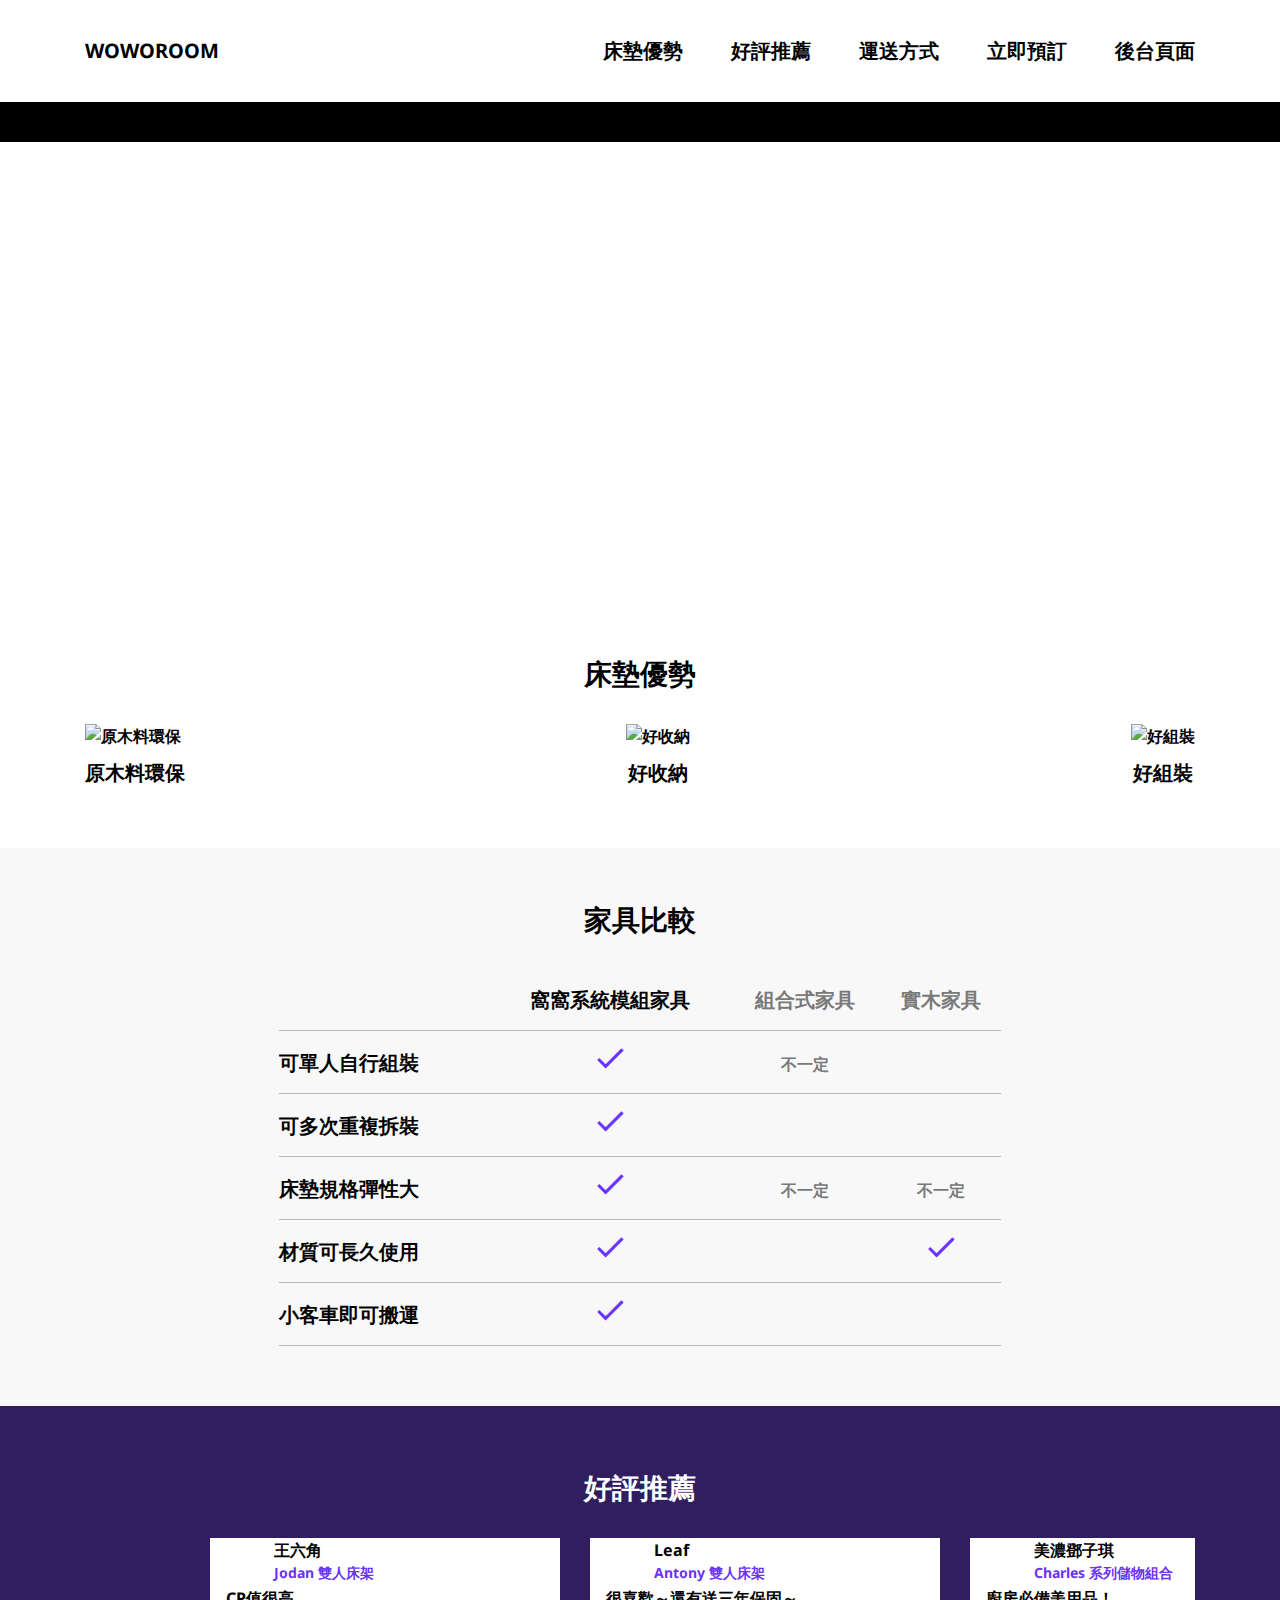
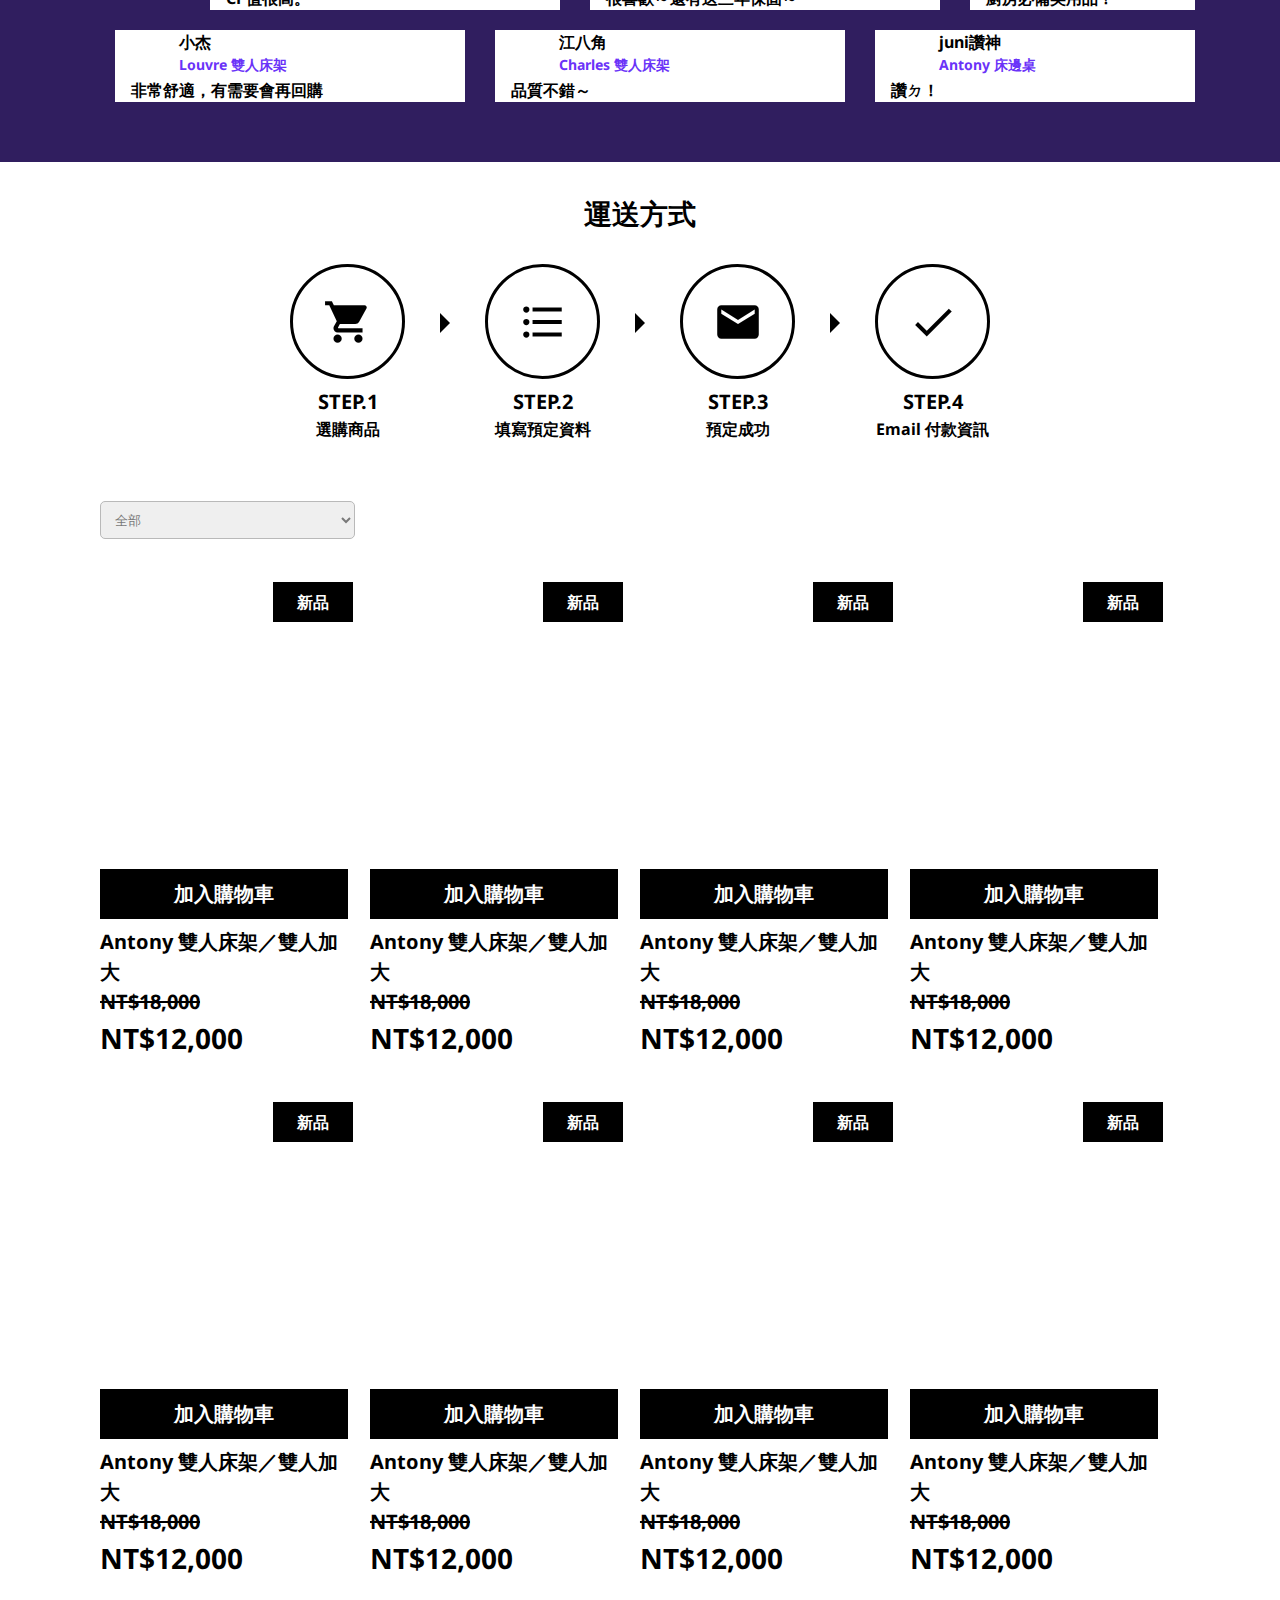
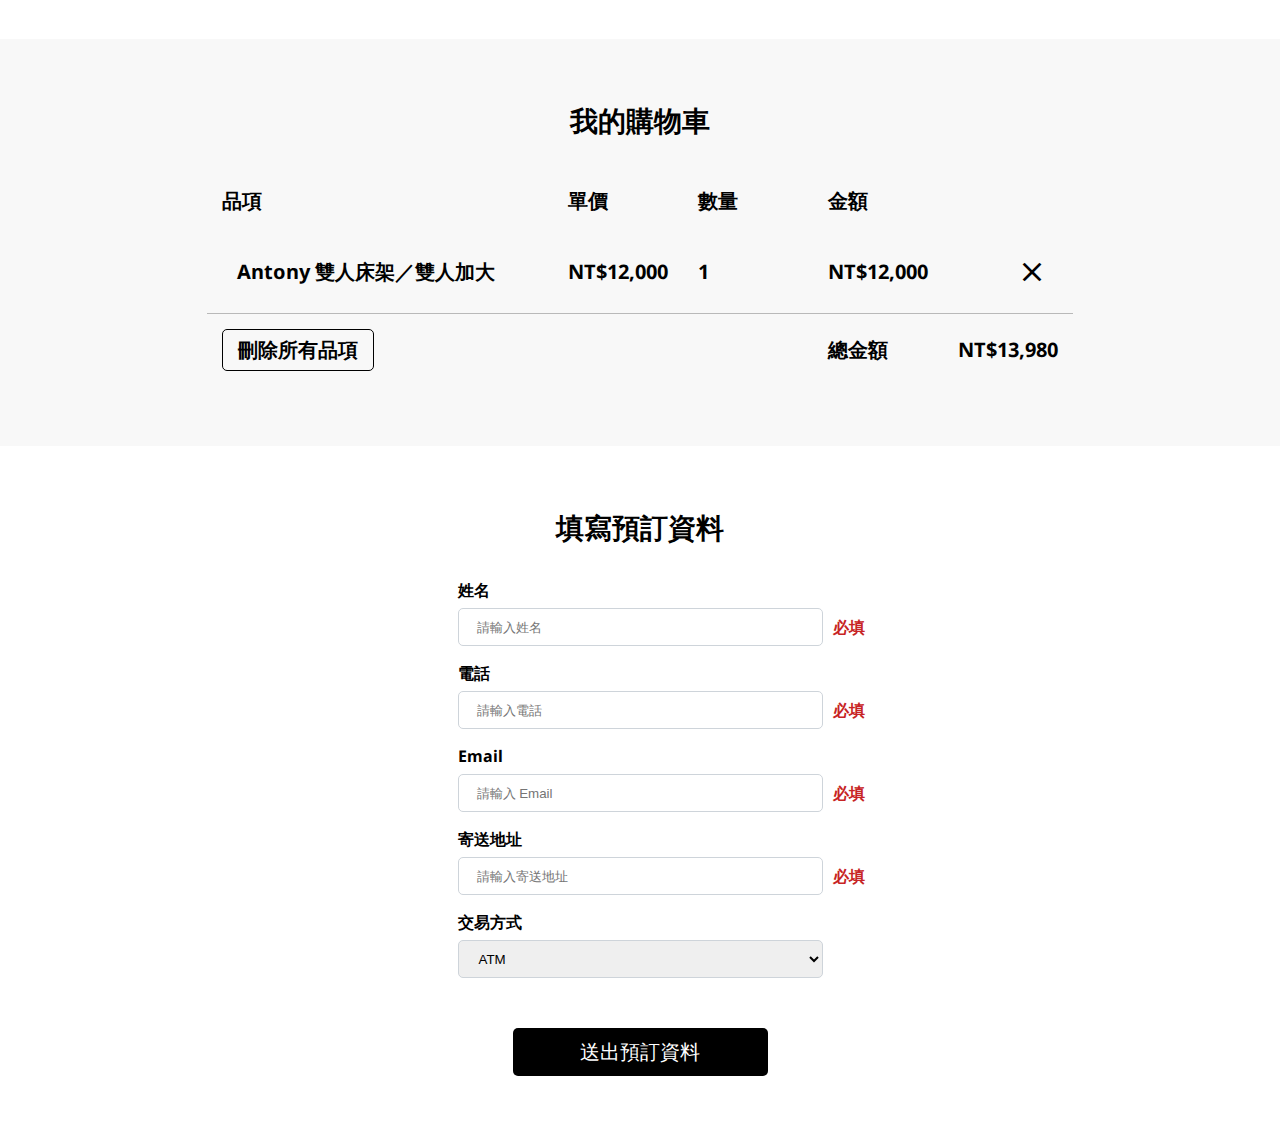
==== index.html @ e662b68e "add" ====
<!DOCTYPE html>
<html lang="en">
<head>
    <meta charset="UTF-8">
    <meta http-equiv="X-UA-Compatible" content="IE=edge">
    <meta name="viewport" content="width=device-width, initial-scale=1.0">
    <title>Document</title>
    <link rel="preconnect" href="https://fonts.gstatic.com">
    <link href="https://fonts.googleapis.com/css2?family=Noto+Sans&display=swap" rel="stylesheet">  
    <link rel="stylesheet" href="https://fonts.googleapis.com/icon?family=Material+Icons">
    <script src="https://cdnjs.cloudflare.com/ajax/libs/axios/0.21.1/axios.min.js"></script>
    <link href=https://cdnjs.cloudflare.com/ajax/libs/c3/0.7.18/c3.css">
    <script src="https://cdnjs.cloudflare.com/ajax/libs/d3/5.16.0/d3.js"></script>
    <script src="https://cdnjs.cloudflare.com/ajax/libs/c3/0.7.18/c3.js"></script>
    <link rel="stylesheet" href="css/fontSide.css">
    <script src="js/token.js"></script>
</head>
<body>
    

  <nav class="topBar">
    <div class="wrap">
        <h1><a href="index.html" class="logo">WOWOROOM</a></h1>
        <span class="material-icons menuToggle">
            menu
        </span>
        <ul class="topBar-menu">
            <li><a href="#bedAdvantage">床墊優勢</a></li>
            <li><a href="#recommendation">好評推薦</a></li>
            <li><a href="#transport">運送方式</a></li>
            <li><a href="#orderInfo">立即預訂</a></li>
            <li><a href="backStage.html">後台頁面</a></li>
        </ul>
    </div>
</nav>
<section class="wrap" id="bedAdvantage">
    <div class="banner">
        <h2 class="banner-text">窩窩家居<br>跟您一起品味生活</h2>
    </div>
    <h3 class="section-title">床墊優勢</h3>
    <ul class="bedAdvantage">
        <li>
            <img class="bedAdvantage-img" src="https://i.imgur.com/tR426y5.png" alt="原木料環保">
            <p class="bedAdvantage-text">原木料環保</p>
        </li>
        <li>
            <img class="bedAdvantage-img" src="https://i.imgur.com/Fd2MiBb.png" alt="好收納">
            <p class="bedAdvantage-text">好收納</p>
        </li>
        <li>
            <img class="bedAdvantage-img" src="https://github.com/hexschool/js-training/blob/main/%E7%AC%AC%E4%B9%9D%E9%80%B1%E4%B8%BB%E7%B7%9A%E4%BB%BB%E5%8B%99%E5%9C%96%E5%BA%AB/5n1uTFh.png?raw=true" alt="好組裝">
            <p class="bedAdvantage-text">好組裝</p>
        </li>
    </ul>
</section>
<section class="furniture-compare">
    <div class="wrap">
        <h3 class="section-title">家具比較</h3>
        <div class="overflowWrap">
            <table class="compare-table">
                <thead>
                    <tr>
                        <th></th>
                        <th>窩窩系統模組家具</th>
                        <th class="text-muted">組合式家具</th>
                        <th class="text-muted">實木家具</th>
                    </tr>
                </thead>
                <tr>
                    <td>可單人自行組裝</td>
                    <td><span class="material-icons">done</span></td>
                    <td class="text-muted">不一定</td>
                    <td></td>
                </tr>
                <tr>
                    <td>可多次重複拆裝</td>
                    <td><span class="material-icons">done</span></td>
                    <td></td>
                    <td></td>
                </tr>
                <tr>
                    <td>床墊規格彈性大</td>
                    <td><span class="material-icons">done</span></td>
                    <td class="text-muted">不一定</td>
                    <td class="text-muted">不一定</td>
                </tr>
                <tr>
                    <td>材質可長久使用</td>
                    <td><span class="material-icons">done</span></td>
                    <td></td>
                    <td><span class="material-icons">done</span></td>
                </tr>
                <tr>
                    <td>小客車即可搬運</td>
                    <td><span class="material-icons">done</span></td>
                    <td></td>
                    <td></td>
                </tr>
            </table>
        </div>
    </div>
</section>
<section class="recommendation" id="recommendation">
    <div class="wrap">
        <h3 class="section-title">好評推薦</h3>
        <div class="recommendation-wall">
            <ul class="gallery-top">
                <li class="recommendation-card">
                    <img src="https://i.imgur.com/cXcOLhu.png" alt="">
                    <div class="recommend-content">
                        <div class="recommend-img">
                            <img src="https://i.imgur.com/I9L7WOr.png" alt="">
                            <div>
                                <p>王六角</p>
                                <p class="recommend-text">Jodan 雙人床架</p>
                            </div>
                        </div>
                        <p>CP值很高。</p>
                    </div>
                </li>
                <li class="recommendation-card">
                    <img src="https://i.imgur.com/BefHmH2.png" alt="">
                    <div class="recommend-content">
                        <div class="recommend-img">
                            <img src="https://i.imgur.com/CUFGfay.png" alt="">
                            <div>
                                <p>Leaf</p>
                                <p class="recommend-text">Antony 雙人床架</p>
                            </div>
                        </div>
                        <p>很喜歡～還有送三年保固～</p>
                    </div>
                </li>
                <li class="recommendation-card">
                    <img src="https://github.com/hexschool/js-training/blob/main/%E7%AC%AC%E4%B9%9D%E9%80%B1%E4%B8%BB%E7%B7%9A%E4%BB%BB%E5%8B%99%E5%9C%96%E5%BA%AB/3IATkJG.png?raw=true" alt="">
                    <div class="recommend-content">
                        <div class="recommend-img">
                            <img src="https://i.imgur.com/8WwZsLS.png" alt="">
                            <div>
                                <p>美濃鄧子琪</p>
                                <p class="recommend-text">Charles 系列儲物組合</p>
                            </div>
                        </div>
                        <p>廚房必備美用品！</p>
                    </div>
                </li>
                <li class="recommendation-card">
                    <img src="https://i.imgur.com/HvT3zlU.png" alt="">
                    <div class="recommend-content">
                        <div class="recommend-img">
                            <img src="https://i.imgur.com/NycuPVy.png" alt="">
                            <div>
                                <p>isRaynotArray</p>
                                <p class="recommend-text">Antony 雙人床架</p>
                            </div>
                        </div>
                        <p>物超所值!</p>
                    </div>
                </li>
                <li class="recommendation-card">
                    <img src="https://i.imgur.com/Ed7bxLr.png" alt="">
                    <div class="recommend-content">
                        <div class="recommend-img">
                            <img src="https://i.imgur.com/zdFOQIv.png" alt="">
                            <div>
                                <p>程鮭魚</p>
                                <p class="recommend-text">Louvre 雙人床架</p>
                            </div>
                        </div>
                        <p>租屋用剛剛好</p>
                    </div>
                </li>
            </ul>
            <ul class="gallery-bottom">
                <li class="recommendation-card">
                    <img src="https://i.imgur.com/BefHmH2.png" alt="">
                    <div class="recommend-content">
                        <div class="recommend-img">
                            <img src="https://i.imgur.com/W7fyzp2.png" alt="">
                            <div>
                                <p>小杰</p>
                                <p class="recommend-text">Louvre 雙人床架</p>
                            </div>
                        </div>
                        <p>非常舒適，有需要會再回購</p>
                    </div>
                </li>
                <li class="recommendation-card">
                    <img src="https://i.imgur.com/mjA01Tk.png" alt="">
                    <div class="recommend-content">
                        <div class="recommend-img">
                            <img src="https://github.com/hexschool/js-training/blob/main/%E7%AC%AC%E4%B9%9D%E9%80%B1%E4%B8%BB%E7%B7%9A%E4%BB%BB%E5%8B%99%E5%9C%96%E5%BA%AB/8O1cOnG.png?raw=true" alt="">
                            <div>
                                <p>江八角</p>
                                <p class="recommend-text">Charles 雙人床架</p>
                            </div>
                        </div>
                        <p>品質不錯～</p>
                    </div>
                </li>
                <li class="recommendation-card">
                    <img src="https://i.imgur.com/npA3DgP.png" alt="">
                    <div class="recommend-content">
                        <div class="recommend-img">
                            <img src="https://i.imgur.com/C0NDvSA.png" alt="">
                            <div>
                                <p>juni讚神</p>
                                <p class="recommend-text">Antony 床邊桌</p>
                            </div>
                        </div>
                        <p>讚ㄉ！</p>
                    </div>
                </li>
                <li class="recommendation-card">
                    <img src="https://i.imgur.com/Ed7bxLr.png" alt="">
                    <div class="recommend-content">
                        <div class="recommend-img">
                            <img src="https://i.imgur.com/hUsTZDm.png" alt="">
                            <div>
                                <p>久安說安安</p>
                                <p class="recommend-text">Antony 單人床架</p>
                            </div>
                        </div>
                        <p>一個躺剛剛好。</p>
                    </div>
                </li>
                <li class="recommendation-card">
                    <img src="https://i.imgur.com/mjA01Tk.png" alt="">
                    <div class="recommend-content">
                        <div class="recommend-img">
                            <img src="https://github.com/hexschool/js-training/blob/main/%E7%AC%AC%E4%B9%9D%E9%80%B1%E4%B8%BB%E7%B7%9A%E4%BB%BB%E5%8B%99%E5%9C%96%E5%BA%AB/3ako6QX.png?raw=true" alt="">
                            <div>
                                <p>PeiQun</p>
                                <p class="recommend-text">Antony 雙人床架</p>
                            </div>
                        </div>
                        <p>睡起來很舒適</p>
                    </div>
                </li>
            </ul>
        </div>
    </div>
</section>
<section class="transport" id="transport">
    <h3 class="section-title">運送方式</h3>
    <ul class="transport-intro">
        <li class="transport-card">
            <div class="cardImg">
                <span class="material-icons">
                    shopping_cart
                </span>
            </div>
            <h4>STEP.1</h4>
            <p>選購商品</p>
        </li>
        <li class="transport-card">
            <div class="cardImg">
                <span class="material-icons">
                    format_list_bulleted
                </span>
            </div>
            <h4>STEP.2</h4>
            <p>填寫預定資料</p>
        </li>
        <li class="transport-card">
            <div class="cardImg">
                <span class="material-icons">
                    local_post_office
                </span>
            </div>
            <h4>STEP.3</h4>
            <p>預定成功</p>
        </li>
        <li class="transport-card">
            <div class="cardImg">
                <span class="material-icons">
                    done
                </span>
            </div>
            <h4>STEP.4</h4>
            <p>Email 付款資訊</p>
        </li>
    </ul>
</section>
<section class="wrap productDisplay">
    <select name="" class="productSelect">
        <option value="全部" selected>全部</option>
        <option value="床架">床架</option>
        <option value="收納">收納</option>
        <option value="窗簾">窗簾</option>
    </select>
    <ul class="productWrap">
        <li class="productCard">
            <h4 class="productType">新品</h4>
            <img src="https://hexschool-api.s3.us-west-2.amazonaws.com/custom/dp6gW6u5hkUxxCuNi8RjbfgufygamNzdVHWb15lHZTxqZQs0gdDunQBS7F6M3MdegcQmKfLLoxHGgV3kYunUF37DNn6coPH6NqzZwRfhbsmEblpJQLqXLg4yCqUwP3IE.png" alt="">
            <a href="#" id="addCardBtn">加入購物車</a>
            <h3>Antony 雙人床架／雙人加大</h3>
            <del class="originPrice">NT$18,000</del>
            <p class="nowPrice">NT$12,000</p>
        </li>
        <li class="productCard">
            <h4 class="productType">新品</h4>
            <img src="https://hexschool-api.s3.us-west-2.amazonaws.com/custom/B87OUPkvlBvBl7Wyv3xj9ErOazczyGO8AFM5Nll38yEUvXMJHFXnid4g9YMzJOMq6t54ucmfgO4p7xw1azkleNYyhkEIINs8zJNbCPz1JUAZwaTKqIkaVQ3mRo2VBzAH.png" alt="">
            <a href="#" id="addCardBtn">加入購物車</a>
            <h3>Antony 雙人床架／雙人加大</h3>
            <del class="originPrice">NT$18,000</del>
            <p class="nowPrice">NT$12,000</p>
        </li>
        <li class="productCard">
            <h4 class="productType">新品</h4>
            <img src="https://hexschool-api.s3.us-west-2.amazonaws.com/custom/tTQQggBAfhl0vEeM7WmTwij1JbAwC7MBD2TSyjHbZHvBjnLU5tOtoGszOmODOEu6DRjzdjIpcEzeCCkmRWaL8JDJwaaWglER7P3V4JXKT7FT5gm0UL45CaHpSVlEXbKK.png" alt="">
            <a href="#" id="addCardBtn">加入購物車</a>
            <h3>Antony 雙人床架／雙人加大</h3>
            <del class="originPrice">NT$18,000</del>
            <p class="nowPrice">NT$12,000</p>
        </li>
        <li class="productCard">
            <h4 class="productType">新品</h4>
            <img src="https://hexschool-api.s3.us-west-2.amazonaws.com/custom/xgI6wM3uUCpkEEcauvHs67BFjGqG6Qxa9JTfOZTys6C0yJjqw5c8nJuA31gX77YVf04kZotGP9ZFQU7hLXkuoaRwNSssScpFnzfyPzYKODuyhw2QJrT1bDSim7aOBryv.png" alt="">
            <a href="#" id="addCardBtn">加入購物車</a>
            <h3>Antony 雙人床架／雙人加大</h3>
            <del class="originPrice">NT$18,000</del>
            <p class="nowPrice">NT$12,000</p>
        </li>
        <li class="productCard">
            <h4 class="productType">新品</h4>
            <img src="https://hexschool-api.s3.us-west-2.amazonaws.com/custom/Zr4h1Oqvc6NtAnpe5pNqJfGYyBJshAlKctfv0BTAZBqVAuvfSAWk4bcidBd8qBu1lRn5TWvib6O3UbmIAEt5w8SdB94GuFplZn6IM4SBvtxWJA2VnOqvQOsKungCPDXv.png" alt="">
            <a href="#" id="addCardBtn">加入購物車</a>
            <h3>Antony 雙人床架／雙人加大</h3>
            <del class="originPrice">NT$18,000</del>
            <p class="nowPrice">NT$12,000</p>
        </li>
        <li class="productCard">
            <h4 class="productType">新品</h4>
            <img src="https://hexschool-api.s3.us-west-2.amazonaws.com/custom/Tx99wDepg56aO5dGH7uGpU7REZwQLd1W0ec43M6cFw3o3z4eXTbeovq8WVseZ476BntlQnPPzaqkZgoj7xITviHMqf0kiAetjxyvuLiTmr7WdulcL364MTL321qZRJkP.png" alt="">
            <a href="#" id="addCardBtn">加入購物車</a>
            <h3>Antony 雙人床架／雙人加大</h3>
            <del class="originPrice">NT$18,000</del>
            <p class="nowPrice">NT$12,000</p>
        </li>
        <li class="productCard">
            <h4 class="productType">新品</h4>
            <img src="https://hexschool-api.s3.us-west-2.amazonaws.com/custom/VYPOpg83Jg7Ft5raI0eyzs6xSz0ttKzSJSklFq7il0HdwJ1iQ9kLHAU19rmkSapmyzRErTm1sxWO725W7CnowkRjwxgSyyRBo1ihGLwNbfYtgbo2nCTY9sarjqoxQbYX.png" alt="">
            <a href="#" id="addCardBtn">加入購物車</a>
            <h3>Antony 雙人床架／雙人加大</h3>
            <del class="originPrice">NT$18,000</del>
            <p class="nowPrice">NT$12,000</p>
        </li>
        <li class="productCard">
            <h4 class="productType">新品</h4>
            <img src="https://hexschool-api.s3.us-west-2.amazonaws.com/custom/XWnC8Of71WeSvCbkGy5MvZSyCrim50F9njuwHypcbiimd8tWscxGdecRAyaNheboQkqQAiCWK12GwuwMBvEtAarU2Y7mKTwKZIqhIExyQzbAbls7NTOdN2vX1OAyEaAN.png" alt="">
            <a href="#" id="addCardBtn">加入購物車</a>
            <h3>Antony 雙人床架／雙人加大</h3>
            <del class="originPrice">NT$18,000</del>
            <p class="nowPrice">NT$12,000</p>
        </li>
    </ul>
</section>
<section class="shoppingCart">
    <h3 class="section-title">我的購物車</h3>
    <div class="overflowWrap">
        <table class="shoppingCart-table">
            <tr>
                <th width="40%">品項</th>
                <th width="15%">單價</th>
                <th width="15%">數量</th>
                <th width="15%">金額</th>
                <th width="15%"></th>
            </tr>
            <tr>
                <td>
                    <div class="cardItem-title">
                        <img src="https://i.imgur.com/HvT3zlU.png" alt="">
                        <p>Antony 雙人床架／雙人加大</p>
                    </div>
                </td>
                <td>NT$12,000</td>
                <td>1</td>
                <td>NT$12,000</td>
                <td class="discardBtn">
                    <a href="#" class="material-icons">
                        clear
                    </a>
                </td>
            </tr>
            <tr>
                <td>
                    <a href="#" class="discardAllBtn">刪除所有品項</a>
                </td>
                <td></td>
                <td></td>
                <td>
                    <p>總金額</p>
                </td>
                <td>NT$13,980</td>
            </tr>
        </table>
    </div>
</section>
<section class="orderInfo wrap" id="orderInfo">
    <h3 class="section-title">填寫預訂資料</h3>
    <form action="" class="orderInfo-form">
        <div class="orderInfo-formGroup">
            <label for="customerName" class="orderInfo-label">姓名</label>
            <div class="orderInfo-inputWrap">
                <input type="text" class="orderInfo-input" id="customerName" placeholder="請輸入姓名" name="姓名">
                <p class="orderInfo-message" data-message="姓名">必填</p>
            </div>
        </div>
        <div class="orderInfo-formGroup">
            <label for="customerPhone" class="orderInfo-label">電話</label>
            <div class="orderInfo-inputWrap">
                <input type="tel" class="orderInfo-input" id="customerPhone" placeholder="請輸入電話" name="電話">
                <p class="orderInfo-message" data-message="電話">必填</p>
            </div>
        </div>
        <div class="orderInfo-formGroup">
            <label for="customerEmail" class="orderInfo-label">Email</label>
            <div class="orderInfo-inputWrap">
                <input type="email" class="orderInfo-input" id="customerEmail" placeholder="請輸入 Email" name="Email">
                <p class="orderInfo-message" data-message="Email">必填</p>
            </div>
        </div>
        <div class="orderInfo-formGroup">
            <label for="customerAddress" class="orderInfo-label">寄送地址</label>
            <div class="orderInfo-inputWrap">
                <input type="text" class="orderInfo-input" id="customerAddress" placeholder="請輸入寄送地址" name="寄送地址">
                <p class="orderInfo-message" data-message="寄送地址">必填</p>
            </div>
        </div>
        <div class="orderInfo-formGroup">
            <label for="tradeWay" class="orderInfo-label">交易方式</label>
            <div class="orderInfo-inputWrap">
                <select id="tradeWay" class="orderInfo-input" name="交易方式">
                    <option value="ATM" selected>ATM</option>
                    <option value="信用卡">信用卡</option>
                    <option value="超商付款">超商付款</option>
                </select>
            </div>
        </div>
        <input type="submit" value="送出預訂資料" class="orderInfo-btn">
    </form>
</section>

<!-- 預設 JS -->
<script>
document.addEventListener('DOMContentLoaded', function() {
const ele = document.querySelector('.recommendation-wall');
ele.style.cursor = 'grab';
let pos = { top: 0, left: 0, x: 0, y: 0 };
const mouseDownHandler = function(e) {
    ele.style.cursor = 'grabbing';
    ele.style.userSelect = 'none';

    pos = {
        left: ele.scrollLeft,
        top: ele.scrollTop,
        // Get the current mouse position
        x: e.clientX,
        y: e.clientY,
    };

    document.addEventListener('mousemove', mouseMoveHandler);
    document.addEventListener('mouseup', mouseUpHandler);
};
const mouseMoveHandler = function(e) {
    // How far the mouse has been moved
    const dx = e.clientX - pos.x;
    const dy = e.clientY - pos.y;

    // Scroll the element
    ele.scrollTop = pos.top - dy;
    ele.scrollLeft = pos.left - dx;
};
const mouseUpHandler = function() {
    ele.style.cursor = 'grab';
    ele.style.removeProperty('user-select');

    document.removeEventListener('mousemove', mouseMoveHandler);
    document.removeEventListener('mouseup', mouseUpHandler);
};
// Attach the handler
ele.addEventListener('mousedown', mouseDownHandler);
});
// menu 切換
let menuOpenBtn = document.querySelector('.menuToggle');
let linkBtn = document.querySelectorAll('.topBar-menu a');
let menu = document.querySelector('.topBar-menu');
menuOpenBtn.addEventListener('click', menuToggle);

linkBtn.forEach((item) => {
item.addEventListener('click', closeMenu);
})

function menuToggle() {
if(menu.classList.contains('openMenu')) {
    menu.classList.remove('openMenu');
}else {
    menu.classList.add('openMenu');
}
}
function closeMenu() {
menu.classList.remove('openMenu');
}
</script>

 





    <script src="js/fontSide.js"></script>
</body>
</html>
---- css/fontSide.css ----
/* http://meyerweb.com/eric/tools/css/reset/ 
   v2.0 | 20110126
   License: none (public domain)
*/
html, body, div, span, applet, object, iframe,
h1, h2, h3, h4, h5, h6, p, blockquote, pre,
a, abbr, acronym, address, big, cite, code,
del, dfn, em, img, ins, kbd, q, s, samp,
small, strike, strong, sub, sup, tt, var,
b, u, i, center,
dl, dt, dd, ol, ul, li,
fieldset, form, label, legend,
table, caption, tbody, tfoot, thead, tr, th, td,
article, aside, canvas, details, embed,
figure, figcaption, footer, header, hgroup,
menu, nav, output, ruby, section, summary,
time, mark, audio, video {
  margin: 0;
  padding: 0;
  border: 0;
  font-size: 100%;
  font: inherit;
  vertical-align: baseline;
}

/* HTML5 display-role reset for older browsers */
article, aside, details, figcaption, figure,
footer, header, hgroup, menu, nav, section {
  display: block;
}

body {
  line-height: 1;
}

ol, ul {
  list-style: none;
}

blockquote, q {
  quotes: none;
}

blockquote:before, blockquote:after,
q:before, q:after {
  content: '';
  content: none;
}

table {
  border-collapse: collapse;
  border-spacing: 0;
}

*, *::after, *::before {
  -webkit-box-sizing: border-box;
          box-sizing: border-box;
  -webkit-transition: all .2s;
  transition: all .2s;
}

html, body {
  line-height: 1.5;
}

img {
  max-width: 100%;
  display: block;
}

body {
  font-family: 'Noto Sans', sans-serif;
  font-weight: bold;
}

.wrap {
  max-width: 1110px;
  margin: 0 auto;
}

.topBar {
  border-bottom: 40px solid #000000;
  margin-bottom: 30px;
}

.topBar .wrap {
  display: -webkit-box;
  display: -ms-flexbox;
  display: flex;
  position: relative;
  -webkit-box-pack: justify;
      -ms-flex-pack: justify;
          justify-content: space-between;
  -webkit-box-align: center;
      -ms-flex-align: center;
          align-items: center;
  -ms-flex-wrap: wrap;
      flex-wrap: wrap;
}

@media (max-width: 1110px) {
  .topBar .wrap {
    padding: 0 15px;
  }
}

.topBar a {
  display: block;
  text-decoration: none;
  color: #000000;
  font-size: 1.25rem;
}

.topBar a:hover {
  color: #6A33F8;
  -webkit-transform: scale(1.05);
          transform: scale(1.05);
}

.topBar-menu {
  display: -webkit-box;
  display: -ms-flexbox;
  display: flex;
  -ms-flex-wrap: wrap;
      flex-wrap: wrap;
  background-color: #FFFFFF;
}

.topBar-menu.openMenu {
  max-height: 300px;
}

.topBar-menu a {
  padding: 36px 24px;
  background-color: #FFFFFF;
}

.topBar-menu a:hover {
  -webkit-transform: scale(1);
          transform: scale(1);
}

.topBar-menu li:last-child a {
  padding-right: 0;
}

@media (max-width: 767px) {
  .topBar-menu {
    position: absolute;
    top: 61px;
    left: 0;
    right: 0;
    width: 100%;
    z-index: 10;
    max-height: 0;
    overflow: hidden;
    -webkit-transition: all .2s;
    transition: all .2s;
  }
  .topBar-menu li {
    width: 100%;
  }
  .topBar-menu a {
    text-align: center;
    padding: 15px;
    font-size: 1rem;
  }
  .topBar-menu a:hover {
    background-color: #6A33F8;
    color: #FFFFFF;
  }
  .topBar-menu li:last-child a {
    padding: 15px;
  }
}

.menuToggle {
  display: none;
  cursor: pointer;
}

.menuToggle:hover {
  color: #6A33FF;
}

@media (max-width: 767px) {
  .menuToggle {
    display: block;
    font-size: 2rem;
    padding: 15px;
  }
}

.logo {
  padding: 36px 0;
  font-size: 1.5rem;
}

@media (max-width: 767px) {
  .logo {
    padding: 15px;
  }
}

.banner {
  position: relative;
  background-image: url("https://github.com/hexschool/js-training/blob/main/%E7%AC%AC%E4%B9%9D%E9%80%B1%E4%B8%BB%E7%B7%9A%E4%BB%BB%E5%8B%99%E5%9C%96%E5%BA%AB/3ewLAKn.png?raw=true");
  background-position: center center;
  background-repeat: no-repeat;
  background-size: cover;
  min-height: 420px;
  margin-bottom: 60px;
}

.banner-text {
  position: absolute;
  color: #FFFFFF;
  font-size: 2rem;
  left: 50px;
  bottom: 50px;
  font-weight: normal;
}

.section-title {
  text-align: center;
  font-size: 1.75rem;
  margin-bottom: 30px;
}

.bedAdvantage {
  display: -webkit-box;
  display: -ms-flexbox;
  display: flex;
  -webkit-box-pack: justify;
      -ms-flex-pack: justify;
          justify-content: space-between;
  margin-bottom: 60px;
}

.bedAdvantage-img {
  max-height: 140px;
  -o-object-fit: cover;
     object-fit: cover;
  margin-bottom: 10px;
}

.bedAdvantage-text {
  text-align: center;
  font-size: 1.25rem;
}

.furniture-compare {
  background-color: #F8F8F8;
  padding: 50px 0 60px 0;
}

@media (max-width: 767px) {
  .furniture-compare {
    padding: 50px 15px 60px;
  }
}

@media (max-width: 767px) {
  .overflowWrap {
    overflow-x: scroll;
  }
}

.compare-table {
  width: 65%;
  margin: 0 auto;
}

.compare-table th, .compare-table td {
  text-align: center;
  padding: 15px 0;
}

.compare-table th {
  font-size: 1.25rem;
}

.compare-table tr {
  border-bottom: 1px solid #B9B9B9;
}

.compare-table tr td:first-child {
  text-align: left;
  font-size: 1.25rem;
}

.compare-table .material-icons {
  color: #6A33FF;
  -webkit-transform: scale(1.5);
          transform: scale(1.5);
}

@media (max-width: 767px) {
  .compare-table {
    width: 500px;
  }
  .compare-table th, .compare-table td {
    padding: 10px 0;
  }
  .compare-table th {
    font-size: 1rem;
  }
  .compare-table tr td:first-child {
    font-size: 1rem;
  }
}

.text-muted {
  color: #797979;
}

.recommendation {
  background-color: #301E5F;
  padding: 60px 0;
}

.recommendation h3 {
  color: #FFFFFF;
}

@media (max-width: 767px) {
  .recommendation {
    padding: 60px 15px;
  }
}

.recommendation-wall {
  overflow-x: scroll;
  -ms-overflow-style: none;
  /* IE and Edge */
  scrollbar-width: none;
  /* Firefox */
}

.recommendation-wall::-webkit-scrollbar {
  display: none;
}

.gallery-top, .gallery-bottom {
  display: -webkit-box;
  display: -ms-flexbox;
  display: flex;
}

.gallery-top {
  margin-left: 95px;
  margin-bottom: 20px;
}

.recommendation-card {
  display: -webkit-box;
  display: -ms-flexbox;
  display: flex;
  margin-left: 30px;
  min-width: 350px;
  background-color: #FFFFFF;
}

.recommendation-card img {
  user-select: none;
  -moz-user-select: none;
  -webkit-user-drag: none;
  -webkit-user-select: none;
  -ms-user-select: none;
}

.recommend-content {
  padding-left: 16px;
  display: -webkit-box;
  display: -ms-flexbox;
  display: flex;
  -webkit-box-orient: vertical;
  -webkit-box-direction: normal;
      -ms-flex-direction: column;
          flex-direction: column;
  -webkit-box-pack: center;
      -ms-flex-pack: center;
          justify-content: center;
}

.recommend-img {
  display: -webkit-box;
  display: -ms-flexbox;
  display: flex;
  -webkit-box-align: center;
      -ms-flex-align: center;
          align-items: center;
  margin-bottom: 3px;
}

.recommend-img img {
  width: 40px;
  border-radius: 50%;
  margin-right: 8px;
}

.recommend-text {
  font-size: 0.875rem;
  color: #6A33F8;
}

.transport {
  padding: 30px 0;
}

@media (max-width: 767px) {
  .transport li {
    margin-bottom: 20px;
  }
}

.transport-intro {
  display: -webkit-box;
  display: -ms-flexbox;
  display: flex;
  -webkit-box-align: center;
      -ms-flex-align: center;
          align-items: center;
  -webkit-box-pack: justify;
      -ms-flex-pack: justify;
          justify-content: space-between;
  max-width: 700px;
  margin: 0 auto;
}

@media (max-width: 767px) {
  .transport-intro {
    -webkit-box-orient: vertical;
    -webkit-box-direction: normal;
        -ms-flex-direction: column;
            flex-direction: column;
  }
}

.transport-intro li:nth-child(1), .transport-intro li:nth-child(2), .transport-intro li:nth-child(3) {
  position: relative;
}

.transport-intro li:nth-child(1)::after, .transport-intro li:nth-child(2)::after, .transport-intro li:nth-child(3)::after {
  content: "";
  position: absolute;
  top: 49px;
  right: -55px;
  border: 10px solid #000000;
  border-top: 10px solid transparent;
  border-right: 10px solid transparent;
  border-bottom: 10px solid transparent;
}

@media (max-width: 767px) {
  .transport-intro li:nth-child(1)::after, .transport-intro li:nth-child(2)::after, .transport-intro li:nth-child(3)::after {
    position: static;
    margin-top: 25px;
    border: 10px solid #000000;
    border-left: 10px solid transparent;
    border-right: 10px solid transparent;
    border-bottom: 10px solid transparent;
  }
}

.transport-card {
  display: -webkit-box;
  display: -ms-flexbox;
  display: flex;
  -webkit-box-pack: center;
      -ms-flex-pack: center;
          justify-content: center;
  -webkit-box-align: center;
      -ms-flex-align: center;
          align-items: center;
  -webkit-box-orient: vertical;
  -webkit-box-direction: normal;
      -ms-flex-direction: column;
          flex-direction: column;
}

.transport-card .cardImg {
  width: 115px;
  height: 115px;
  border: 3px solid #000000;
  border-radius: 50%;
  display: -webkit-box;
  display: -ms-flexbox;
  display: flex;
  -webkit-box-pack: center;
      -ms-flex-pack: center;
          justify-content: center;
  -webkit-box-align: center;
      -ms-flex-align: center;
          align-items: center;
  margin-bottom: 8px;
}

.transport-card .material-icons {
  font-size: 50px;
}

.transport-card h4 {
  font-size: 1.25rem;
  font-weight: bold;
}

@media (max-width: 767px) {
  .transport-card .cardImg {
    width: 150px;
    height: 150px;
  }
}

.productDisplay {
  padding: 30px 15px;
}

.productSelect {
  border: 1px solid #B9B9B9;
  color: #797979;
  min-height: 38px;
  min-width: 255px;
  border-radius: 5px;
  text-indent: 10px;
  margin-bottom: 30px;
}

.productWrap {
  display: -webkit-box;
  display: -ms-flexbox;
  display: flex;
  -ms-flex-wrap: wrap;
      flex-wrap: wrap;
}

.productCard {
  position: relative;
  margin-right: 2%;
  width: 23%;
  margin-bottom: 30px;
}

.productCard img {
  min-height: 300px;
  width: 100%;
  -o-object-fit: cover;
     object-fit: cover;
}

.productCard a {
  display: block;
  background-color: #000000;
  color: #ffffff;
  padding: 10px 0;
  text-align: center;
  border: none;
  margin-bottom: 8px;
  text-decoration: none;
}

.productCard a:hover {
  background-color: #301E5F;
}

.productCard a, .productCard h3 {
  font-size: 1.25rem;
}

@media (max-width: 900px) {
  .productCard {
    width: 48%;
  }
}

@media (max-width: 540px) {
  .productCard {
    width: 100%;
  }
}

.productType {
  position: absolute;
  top: 13px;
  right: -5px;
  background-color: #000000;
  color: #ffffff;
  padding: 8px 24px;
}

.originPrice {
  font-size: 1.25rem;
}

.nowPrice {
  font-size: 1.75rem;
}

.shoppingCart {
  background-color: #F8F8F8;
  padding: 60px 0;
}

.shoppingCart-table {
  margin: 0 auto;
  border-collapse: collapse;
  font-size: 1.25rem;
}

.shoppingCart-table th, .shoppingCart-table td {
  padding: 15px;
  vertical-align: middle;
}

.shoppingCart-table th {
  text-align: left;
}

.shoppingCart-table tr {
  border-bottom: 1px solid #B9B9B9;
}

.shoppingCart-table tr:first-child, .shoppingCart-table tr:last-child {
  border-bottom: 0;
}

@media (max-width: 767px) {
  .shoppingCart-table {
    width: 700px;
  }
}

.cardItem-title {
  display: -webkit-box;
  display: -ms-flexbox;
  display: flex;
  -webkit-box-align: center;
      -ms-flex-align: center;
          align-items: center;
}

.cardItem-title img {
  margin-right: 15px;
  max-width: 80px;
}

.discardBtn {
  text-align: right;
}

.discardBtn a {
  text-decoration: none;
  display: inline-block;
  padding: 10px;
  font-size: 2rem;
  color: #000000;
}

.discardBtn a:hover {
  color: #6A33F8;
  -webkit-transform: scale(1.3);
          transform: scale(1.3);
}

.discardAllBtn {
  display: inline-block;
  text-decoration: none;
  padding: 5px 15px;
  color: #000000;
  border: 1.3px solid #000000;
  border-radius: 5px;
  font-size: 1.25rem;
}

.discardAllBtn:hover {
  background-color: #000000;
  color: #FFFFFF;
}

.orderInfo {
  padding: 60px 0;
}

.orderInfo-form {
  padding: 0 15px;
}

.orderInfo-formGroup {
  max-width: 365px;
  margin: 0 auto 15px;
}

.orderInfo-label {
  display: block;
  margin-bottom: 6px;
}

.orderInfo-input {
  width: 100%;
  min-height: 38px;
  border: 1px solid #CED4DA;
  border-radius: 5px;
  text-indent: 1rem;
  margin-right: 10px;
}

.orderInfo-inputWrap {
  position: relative;
}

.orderInfo-message {
  position: absolute;
  white-space: nowrap;
  left: 103%;
  top: 50%;
  -webkit-transform: translateY(-50%);
          transform: translateY(-50%);
  color: #C72424;
}

@media (max-width: 767px) {
  .orderInfo-message {
    position: static;
    -webkit-transform: translateY(0);
            transform: translateY(0);
  }
}

.orderInfo-btn {
  display: block;
  min-width: 255px;
  min-height: 48px;
  background-color: #000000;
  color: #FFFFFF;
  border: 0;
  cursor: pointer;
  font-size: 1.25rem;
  margin: 50px auto 0;
  border-radius: 5px;
}

.orderInfo-btn:hover {
  background-color: #301E5F;
}

.orderPage-list {
  padding: 60px 10px;
  display: -webkit-box;
  display: -ms-flexbox;
  display: flex;
  -webkit-box-orient: vertical;
  -webkit-box-direction: normal;
      -ms-flex-direction: column;
          flex-direction: column;
}

.orderPage-list .discardAllBtn {
  -ms-flex-item-align: end;
      align-self: flex-end;
  margin-bottom: 12px;
}

.orderPage-table {
  border: 1px solid #000000;
  width: 100%;
}

.orderPage-table th, .orderPage-table td {
  padding: 10px;
  text-align: left;
  border: 1px solid #000000;
}

@media (max-width: 1110px) {
  .orderPage-table {
    width: 1100px;
  }
}

.delSingleOrder-Btn {
  display: block;
  background-color: #C44021;
  color: #fff;
  border: 0;
  padding: 5px 10px;
  cursor: pointer;
}

.delSingleOrder-Btn:hover {
  opacity: 0.8;
}

.orderStatus {
  position: relative;
}

.orderStatus a {
  position: absolute;
  padding: 10px;
  top: 0;
  bottom: 0;
  right: 0;
  left: 0;
  display: block;
  text-decoration: none;
  color: #FFFFFF;
}

.orderStatus-unDone {
  background-color: #747474;
}

.orderStatus-unDone:hover {
  background-color: #000000;
}

.orderStatus-done {
  background-color: #000000;
}

.orderStatus-done:hover {
  background-color: #747474;
}

.orderTableWrap {
  overflow-x: scroll;
  -ms-overflow-style: none;
  /* IE and Edge */
  scrollbar-width: none;
  /* Firefox */
}

.orderTableWrap::-webkit-scrollbar {
  display: none;
}
/*# sourceMappingURL=all.css.map */
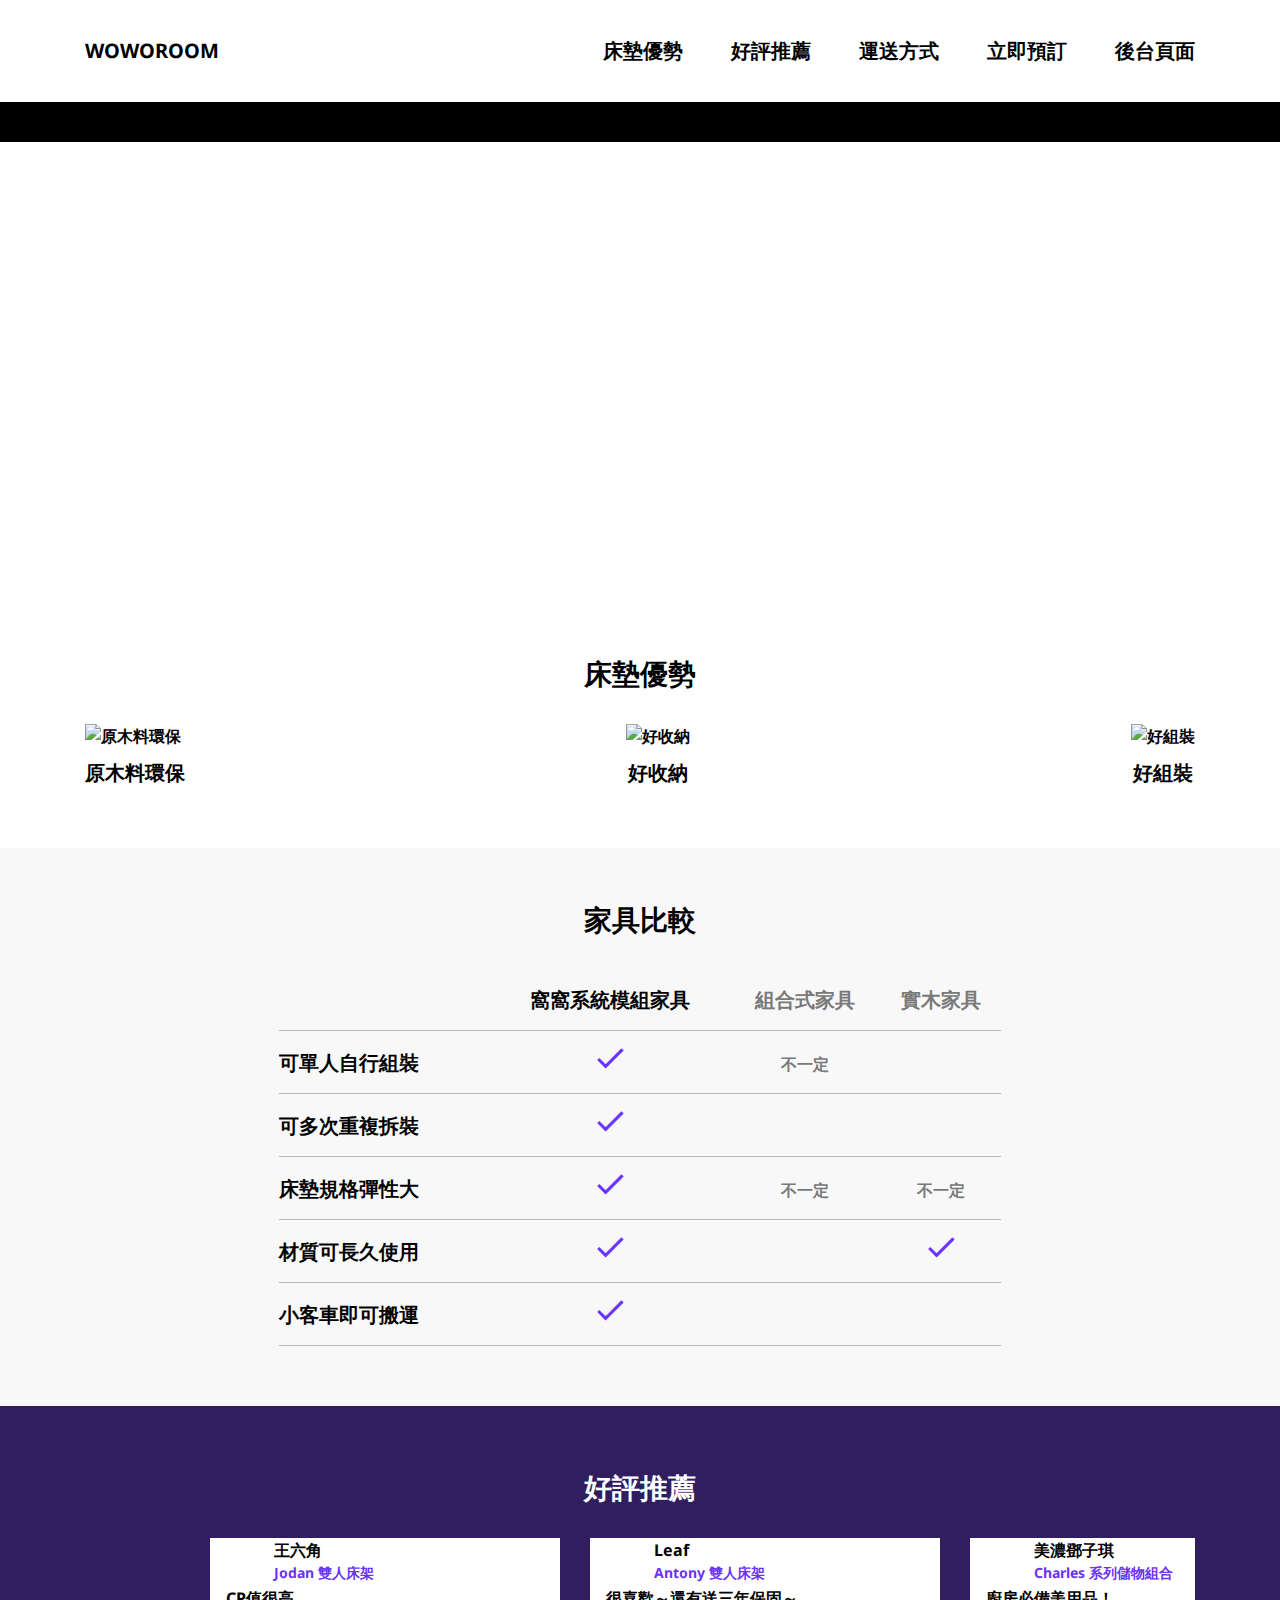
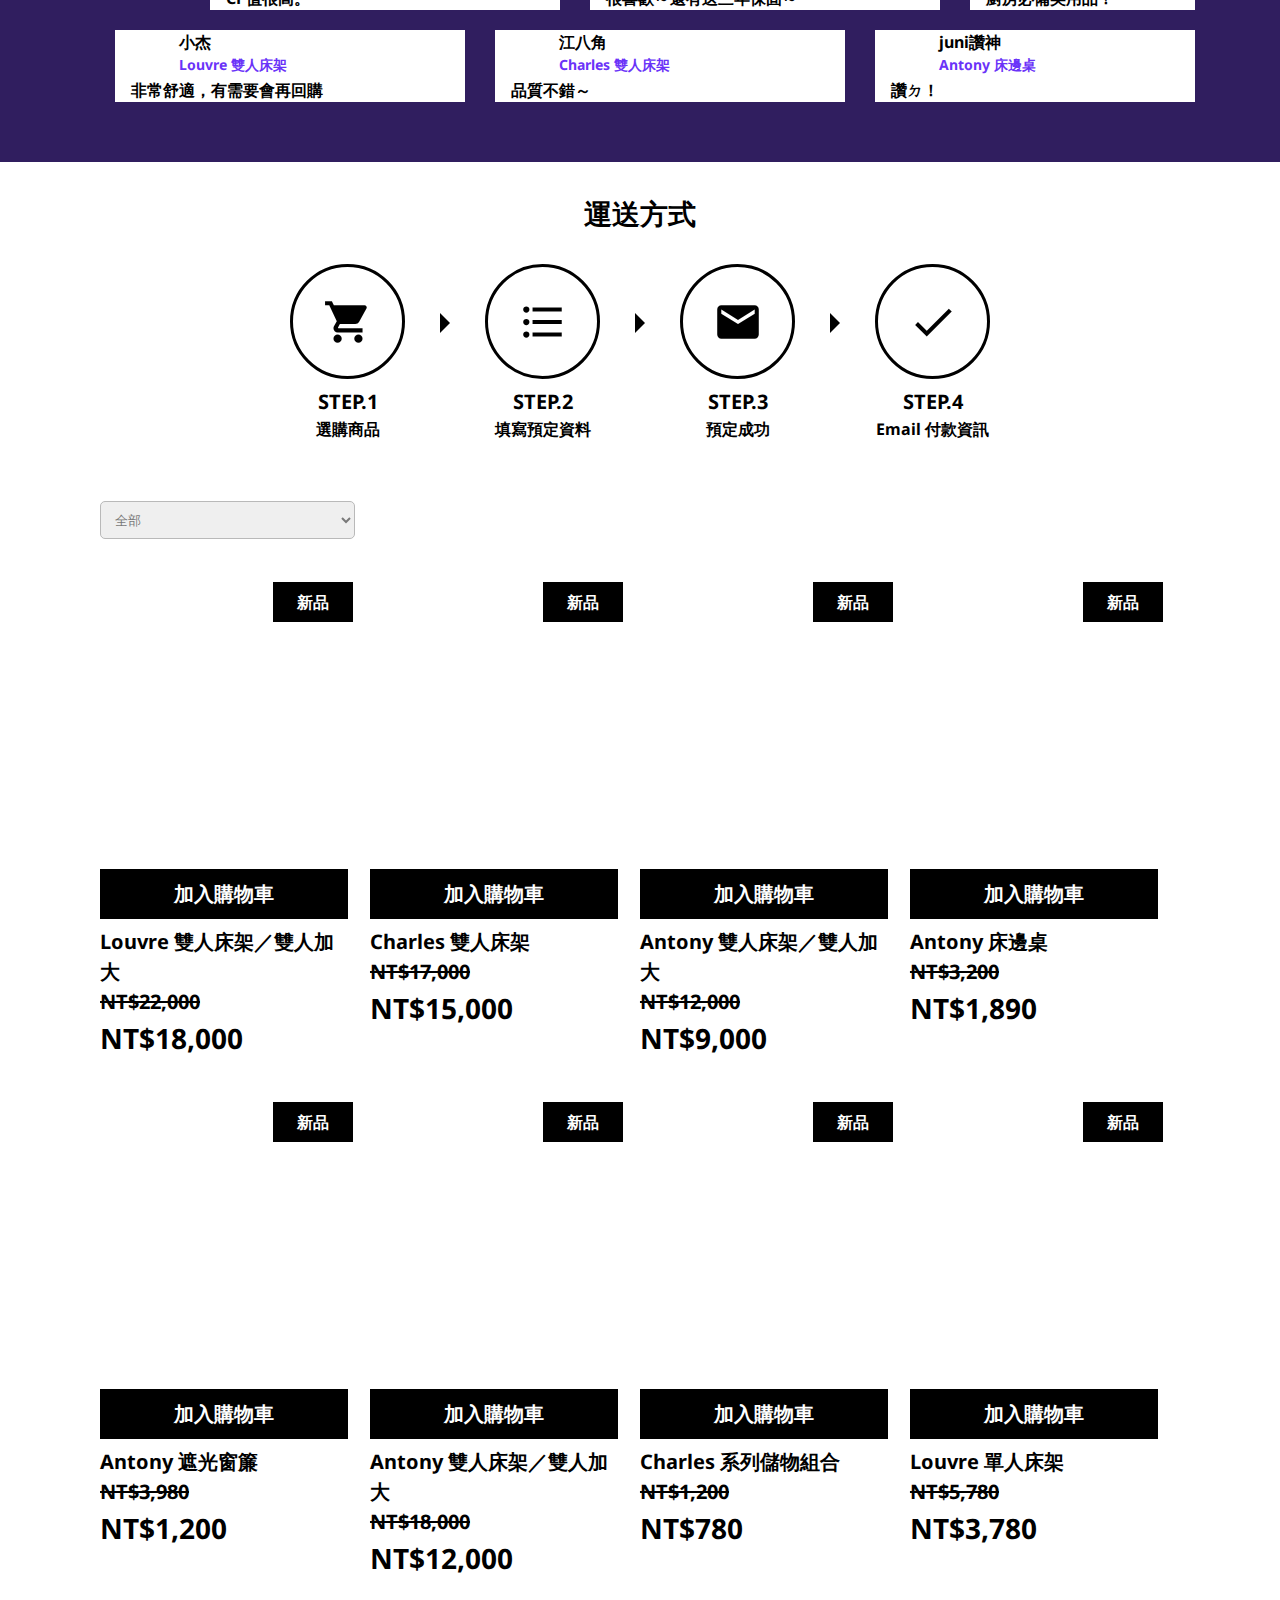
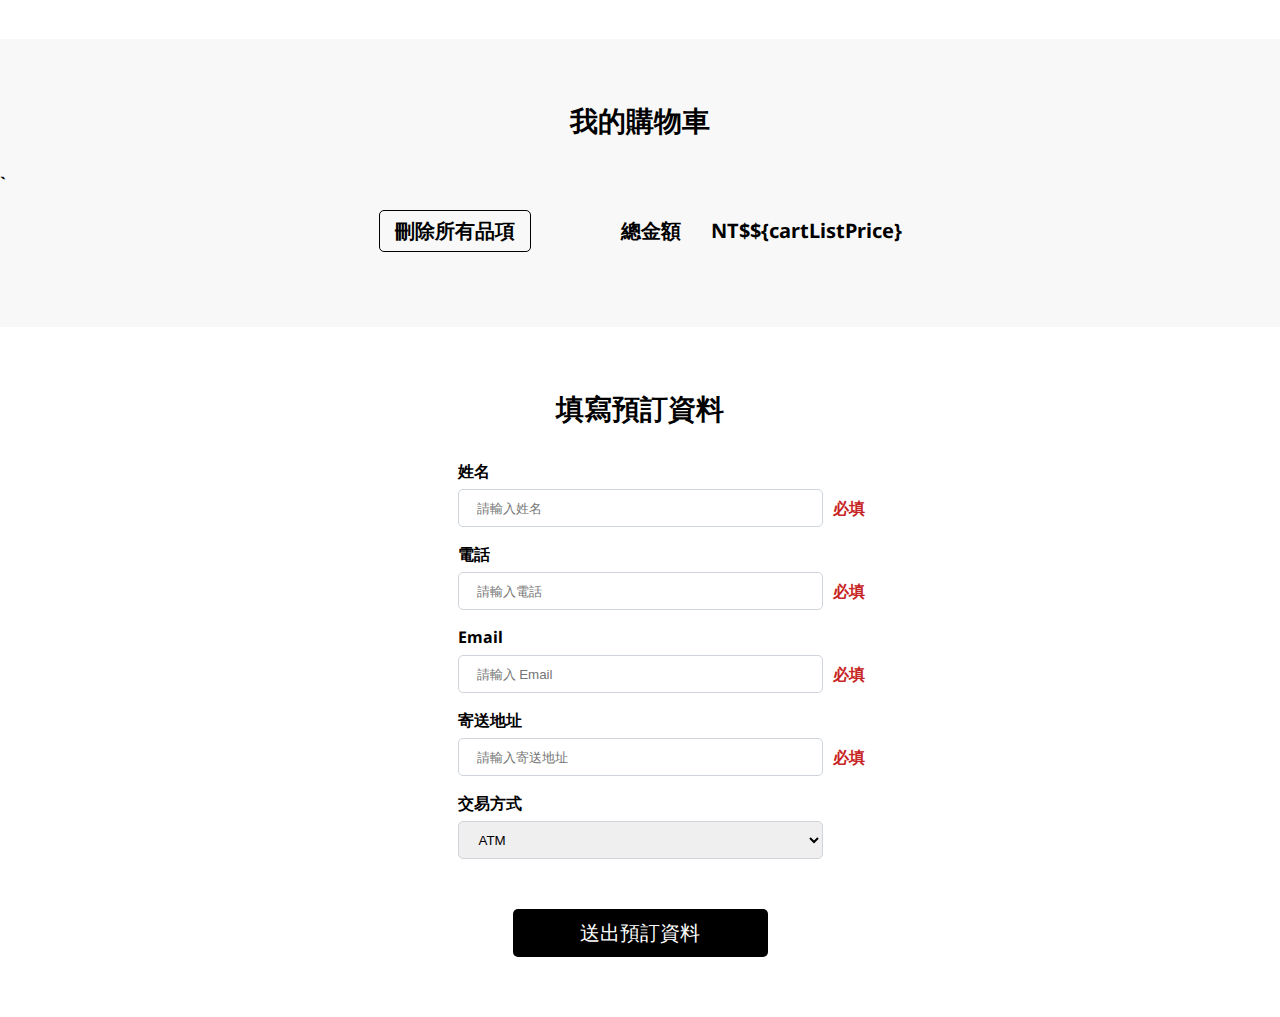
==== commit 26988e2f: "add" ====
--- a/index.html
+++ b/index.html
@@ -5,6 +5,7 @@
     <meta http-equiv="X-UA-Compatible" content="IE=edge">
     <meta name="viewport" content="width=device-width, initial-scale=1.0">
     <title>Document</title>
+    <script src="//cdnjs.cloudflare.com/ajax/libs/validate.js/0.12.0/validate.min.js"></script>
     <link rel="preconnect" href="https://fonts.gstatic.com">
     <link href="https://fonts.googleapis.com/css2?family=Noto+Sans&display=swap" rel="stylesheet">  
     <link rel="stylesheet" href="https://fonts.googleapis.com/icon?family=Material+Icons">
@@ -16,7 +17,7 @@
     <script src="js/token.js"></script>
 </head>
 <body>
-    
+  
 
   <nav class="topBar">
     <div class="wrap">
@@ -292,114 +293,91 @@
     <ul class="productWrap">
         <li class="productCard">
             <h4 class="productType">新品</h4>
-            <img src="https://hexschool-api.s3.us-west-2.amazonaws.com/custom/dp6gW6u5hkUxxCuNi8RjbfgufygamNzdVHWb15lHZTxqZQs0gdDunQBS7F6M3MdegcQmKfLLoxHGgV3kYunUF37DNn6coPH6NqzZwRfhbsmEblpJQLqXLg4yCqUwP3IE.png" alt="">
-            <a href="#" id="addCardBtn">加入購物車</a>
+            <img src="https://hexschool-api.s3.us-west-2.amazonaws.com/custom/B87OUPkvlBvBl7Wyv3xj9ErOazczyGO8AFM5Nll38yEUvXMJHFXnid4g9YMzJOMq6t54ucmfgO4p7xw1azkleNYyhkEIINs8zJNbCPz1JUAZwaTKqIkaVQ3mRo2VBzAH.png" alt="">
+            <a href="#" id="addCardBtn" class="addCardBtn" data-id="0qupPrfRloerVxyIoNO6">加入購物車</a>
+            <h3>Louvre 雙人床架／雙人加大</h3>
+            <del class="originPrice">NT$22,000</del>
+            <p class="nowPrice">NT$18,000</p>
+        </li>
+        <li class="productCard">
+            <h4 class="productType">新品</h4>
+            <img src="https://hexschool-api.s3.us-west-2.amazonaws.com/custom/tTQQggBAfhl0vEeM7WmTwij1JbAwC7MBD2TSyjHbZHvBjnLU5tOtoGszOmODOEu6DRjzdjIpcEzeCCkmRWaL8JDJwaaWglER7P3V4JXKT7FT5gm0UL45CaHpSVlEXbKK.png" alt="">
+            <a href="#" id="addCardBtn" class="addCardBtn" data-id="2sK4ST29cpcAetnnR6Vn">加入購物車</a>
+            <h3>Charles 雙人床架</h3>
+            <del class="originPrice">NT$17,000</del>
+            <p class="nowPrice">NT$15,000</p>
+        </li>
+        <li class="productCard">
+            <h4 class="productType">新品</h4>
+            <img src="https://hexschool-api.s3.us-west-2.amazonaws.com/custom/Zr4h1Oqvc6NtAnpe5pNqJfGYyBJshAlKctfv0BTAZBqVAuvfSAWk4bcidBd8qBu1lRn5TWvib6O3UbmIAEt5w8SdB94GuFplZn6IM4SBvtxWJA2VnOqvQOsKungCPDXv.png" alt="">
+            <a href="#" id="addCardBtn" class="addCardBtn" data-id="6wmSHlx5d7B8YsJ3tECw">加入購物車</a>
+            <h3>Antony 雙人床架／雙人加大</h3>
+            <del class="originPrice">NT$12,000</del>
+            <p class="nowPrice">NT$9,000</p>
+        </li>
+        <li class="productCard">
+            <h4 class="productType">新品</h4>
+            <img src="https://hexschool-api.s3.us-west-2.amazonaws.com/custom/XWnC8Of71WeSvCbkGy5MvZSyCrim50F9njuwHypcbiimd8tWscxGdecRAyaNheboQkqQAiCWK12GwuwMBvEtAarU2Y7mKTwKZIqhIExyQzbAbls7NTOdN2vX1OAyEaAN.png" alt="">
+            <a href="#" id="addCardBtn" class="addCardBtn" data-id="EinQW8Cb3TuSPeW8RSc7">加入購物車</a>
+            <h3>Antony 床邊桌</h3>
+            <del class="originPrice">NT$3,200</del>
+            <p class="nowPrice">NT$1,890</p>
+        </li>
+        <li class="productCard">
+            <h4 class="productType">新品</h4>
+            <img src="https://hexschool-api.s3.us-west-2.amazonaws.com/custom/Zr4h1Oqvc6NtAnpe5pNqJfGYyBJshAlKctfv0BTAZBqVAuvfSAWk4bcidBd8qBu1lRn5TWvib6O3UbmIAEt5w8SdB94GuFplZn6IM4SBvtxWJA2VnOqvQOsKungCPDXv.png" alt="">
+            <a href="#" id="addCardBtn" class="addCardBtn" data-id="RJF6ZFOnJ0JhiMcGNL1l">加入購物車</a>
+            <h3>Antony 遮光窗簾</h3>
+            <del class="originPrice">NT$3,980</del>
+            <p class="nowPrice">NT$1,200</p>
+        </li>
+        <li class="productCard">
+            <h4 class="productType">新品</h4>
+            <img src="https://hexschool-api.s3.us-west-2.amazonaws.com/custom/VYPOpg83Jg7Ft5raI0eyzs6xSz0ttKzSJSklFq7il0HdwJ1iQ9kLHAU19rmkSapmyzRErTm1sxWO725W7CnowkRjwxgSyyRBo1ihGLwNbfYtgbo2nCTY9sarjqoxQbYX.png" alt="">
+            <a href="#" id="addCardBtn" class="addCardBtn" data-id="ZJP9wD0Xh9nkl0qn3G8l">加入購物車</a>
             <h3>Antony 雙人床架／雙人加大</h3>
             <del class="originPrice">NT$18,000</del>
             <p class="nowPrice">NT$12,000</p>
         </li>
         <li class="productCard">
             <h4 class="productType">新品</h4>
-            <img src="https://hexschool-api.s3.us-west-2.amazonaws.com/custom/B87OUPkvlBvBl7Wyv3xj9ErOazczyGO8AFM5Nll38yEUvXMJHFXnid4g9YMzJOMq6t54ucmfgO4p7xw1azkleNYyhkEIINs8zJNbCPz1JUAZwaTKqIkaVQ3mRo2VBzAH.png" alt="">
-            <a href="#" id="addCardBtn">加入購物車</a>
-            <h3>Antony 雙人床架／雙人加大</h3>
-            <del class="originPrice">NT$18,000</del>
-            <p class="nowPrice">NT$12,000</p>
-        </li>
-        <li class="productCard">
-            <h4 class="productType">新品</h4>
-            <img src="https://hexschool-api.s3.us-west-2.amazonaws.com/custom/tTQQggBAfhl0vEeM7WmTwij1JbAwC7MBD2TSyjHbZHvBjnLU5tOtoGszOmODOEu6DRjzdjIpcEzeCCkmRWaL8JDJwaaWglER7P3V4JXKT7FT5gm0UL45CaHpSVlEXbKK.png" alt="">
-            <a href="#" id="addCardBtn">加入購物車</a>
-            <h3>Antony 雙人床架／雙人加大</h3>
-            <del class="originPrice">NT$18,000</del>
-            <p class="nowPrice">NT$12,000</p>
-        </li>
-        <li class="productCard">
-            <h4 class="productType">新品</h4>
-            <img src="https://hexschool-api.s3.us-west-2.amazonaws.com/custom/xgI6wM3uUCpkEEcauvHs67BFjGqG6Qxa9JTfOZTys6C0yJjqw5c8nJuA31gX77YVf04kZotGP9ZFQU7hLXkuoaRwNSssScpFnzfyPzYKODuyhw2QJrT1bDSim7aOBryv.png" alt="">
-            <a href="#" id="addCardBtn">加入購物車</a>
-            <h3>Antony 雙人床架／雙人加大</h3>
-            <del class="originPrice">NT$18,000</del>
-            <p class="nowPrice">NT$12,000</p>
-        </li>
-        <li class="productCard">
-            <h4 class="productType">新品</h4>
-            <img src="https://hexschool-api.s3.us-west-2.amazonaws.com/custom/Zr4h1Oqvc6NtAnpe5pNqJfGYyBJshAlKctfv0BTAZBqVAuvfSAWk4bcidBd8qBu1lRn5TWvib6O3UbmIAEt5w8SdB94GuFplZn6IM4SBvtxWJA2VnOqvQOsKungCPDXv.png" alt="">
-            <a href="#" id="addCardBtn">加入購物車</a>
-            <h3>Antony 雙人床架／雙人加大</h3>
-            <del class="originPrice">NT$18,000</del>
-            <p class="nowPrice">NT$12,000</p>
-        </li>
-        <li class="productCard">
-            <h4 class="productType">新品</h4>
             <img src="https://hexschool-api.s3.us-west-2.amazonaws.com/custom/Tx99wDepg56aO5dGH7uGpU7REZwQLd1W0ec43M6cFw3o3z4eXTbeovq8WVseZ476BntlQnPPzaqkZgoj7xITviHMqf0kiAetjxyvuLiTmr7WdulcL364MTL321qZRJkP.png" alt="">
-            <a href="#" id="addCardBtn">加入購物車</a>
-            <h3>Antony 雙人床架／雙人加大</h3>
-            <del class="originPrice">NT$18,000</del>
-            <p class="nowPrice">NT$12,000</p>
-        </li>
-        <li class="productCard">
-            <h4 class="productType">新品</h4>
-            <img src="https://hexschool-api.s3.us-west-2.amazonaws.com/custom/VYPOpg83Jg7Ft5raI0eyzs6xSz0ttKzSJSklFq7il0HdwJ1iQ9kLHAU19rmkSapmyzRErTm1sxWO725W7CnowkRjwxgSyyRBo1ihGLwNbfYtgbo2nCTY9sarjqoxQbYX.png" alt="">
-            <a href="#" id="addCardBtn">加入購物車</a>
-            <h3>Antony 雙人床架／雙人加大</h3>
-            <del class="originPrice">NT$18,000</del>
-            <p class="nowPrice">NT$12,000</p>
-        </li>
-        <li class="productCard">
-            <h4 class="productType">新品</h4>
-            <img src="https://hexschool-api.s3.us-west-2.amazonaws.com/custom/XWnC8Of71WeSvCbkGy5MvZSyCrim50F9njuwHypcbiimd8tWscxGdecRAyaNheboQkqQAiCWK12GwuwMBvEtAarU2Y7mKTwKZIqhIExyQzbAbls7NTOdN2vX1OAyEaAN.png" alt="">
-            <a href="#" id="addCardBtn">加入購物車</a>
-            <h3>Antony 雙人床架／雙人加大</h3>
-            <del class="originPrice">NT$18,000</del>
-            <p class="nowPrice">NT$12,000</p>
+            <a href="#" id="addCardBtn" class="addCardBtn" data-id="jToJhgkCyCWHM0xwJDSr">加入購物車</a>
+            <h3>Charles 系列儲物組合</h3>
+            <del class="originPrice">NT$1,200</del>
+            <p class="nowPrice">NT$780</p>
+        </li>
+        <li class="productCard">
+            <h4 class="productType">新品</h4>
+            <img src="https://hexschool-api.s3.us-west-2.amazonaws.com/custom/dp6gW6u5hkUxxCuNi8RjbfgufygamNzdVHWb15lHZTxqZQs0gdDunQBS7F6M3MdegcQmKfLLoxHGgV3kYunUF37DNn6coPH6NqzZwRfhbsmEblpJQLqXLg4yCqUwP3IE.png" alt="">
+            <a href="#" id="addCardBtn" class="addCardBtn" data-id="wfXkJTLcTmPHVu7CpNJW" >加入購物車</a>
+            <h3>Louvre 單人床架</h3>
+            <del class="originPrice">NT$5,780</del>
+            <p class="nowPrice">NT$3,780</p>
         </li>
     </ul>
 </section>
 <section class="shoppingCart">
     <h3 class="section-title">我的購物車</h3>
     <div class="overflowWrap">
-        <table class="shoppingCart-table">
-            <tr>
-                <th width="40%">品項</th>
-                <th width="15%">單價</th>
-                <th width="15%">數量</th>
-                <th width="15%">金額</th>
-                <th width="15%"></th>
-            </tr>
+        <table id="myCartList" class="shoppingCart-table">
             <tr>
                 <td>
-                    <div class="cardItem-title">
-                        <img src="https://i.imgur.com/HvT3zlU.png" alt="">
-                        <p>Antony 雙人床架／雙人加大</p>
-                    </div>
-                </td>
-                <td>NT$12,000</td>
-                <td>1</td>
-                <td>NT$12,000</td>
-                <td class="discardBtn">
-                    <a href="#" class="material-icons">
-                        clear
-                    </a>
-                </td>
-            </tr>
-            <tr>
-                <td>
-                    <a href="#" class="discardAllBtn">刪除所有品項</a>
+                    <a href="#" id="discardAllBtn" class="discardAllBtn">刪除所有品項</a>
                 </td>
                 <td></td>
                 <td></td>
                 <td>
                     <p>總金額</p>
                 </td>
-                <td>NT$13,980</td>
-            </tr>
+                <td>NT$${cartListPrice}</td>
+              </tr>`
         </table>
     </div>
 </section>
 <section class="orderInfo wrap" id="orderInfo">
     <h3 class="section-title">填寫預訂資料</h3>
-    <form action="" class="orderInfo-form">
+    <form action="" id="orderForm" class="orderInfo-form">
         <div class="orderInfo-formGroup">
             <label for="customerName" class="orderInfo-label">姓名</label>
             <div class="orderInfo-inputWrap">
--- a/css/fontSide.css
+++ b/css/fontSide.css
@@ -832,5 +832,4 @@
 
 .orderTableWrap::-webkit-scrollbar {
   display: none;
-}
-/*# sourceMappingURL=all.css.map */+}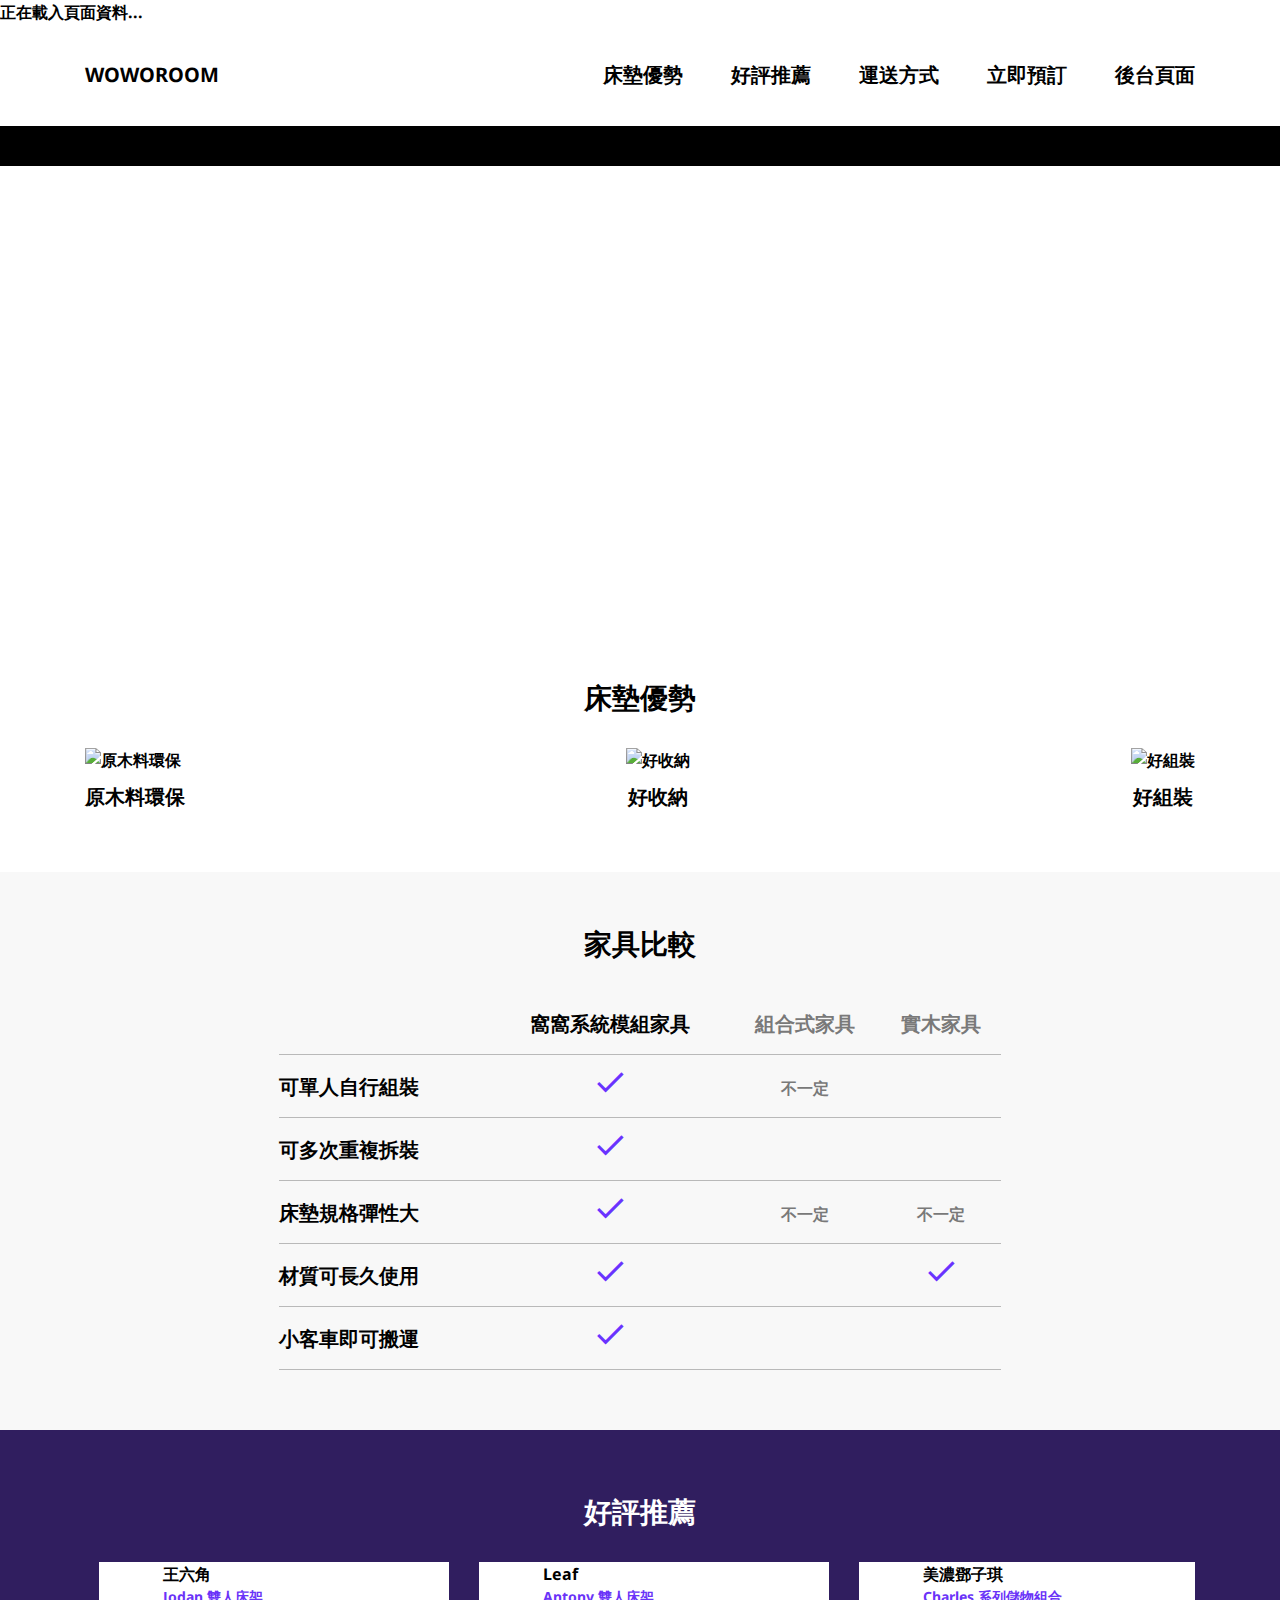
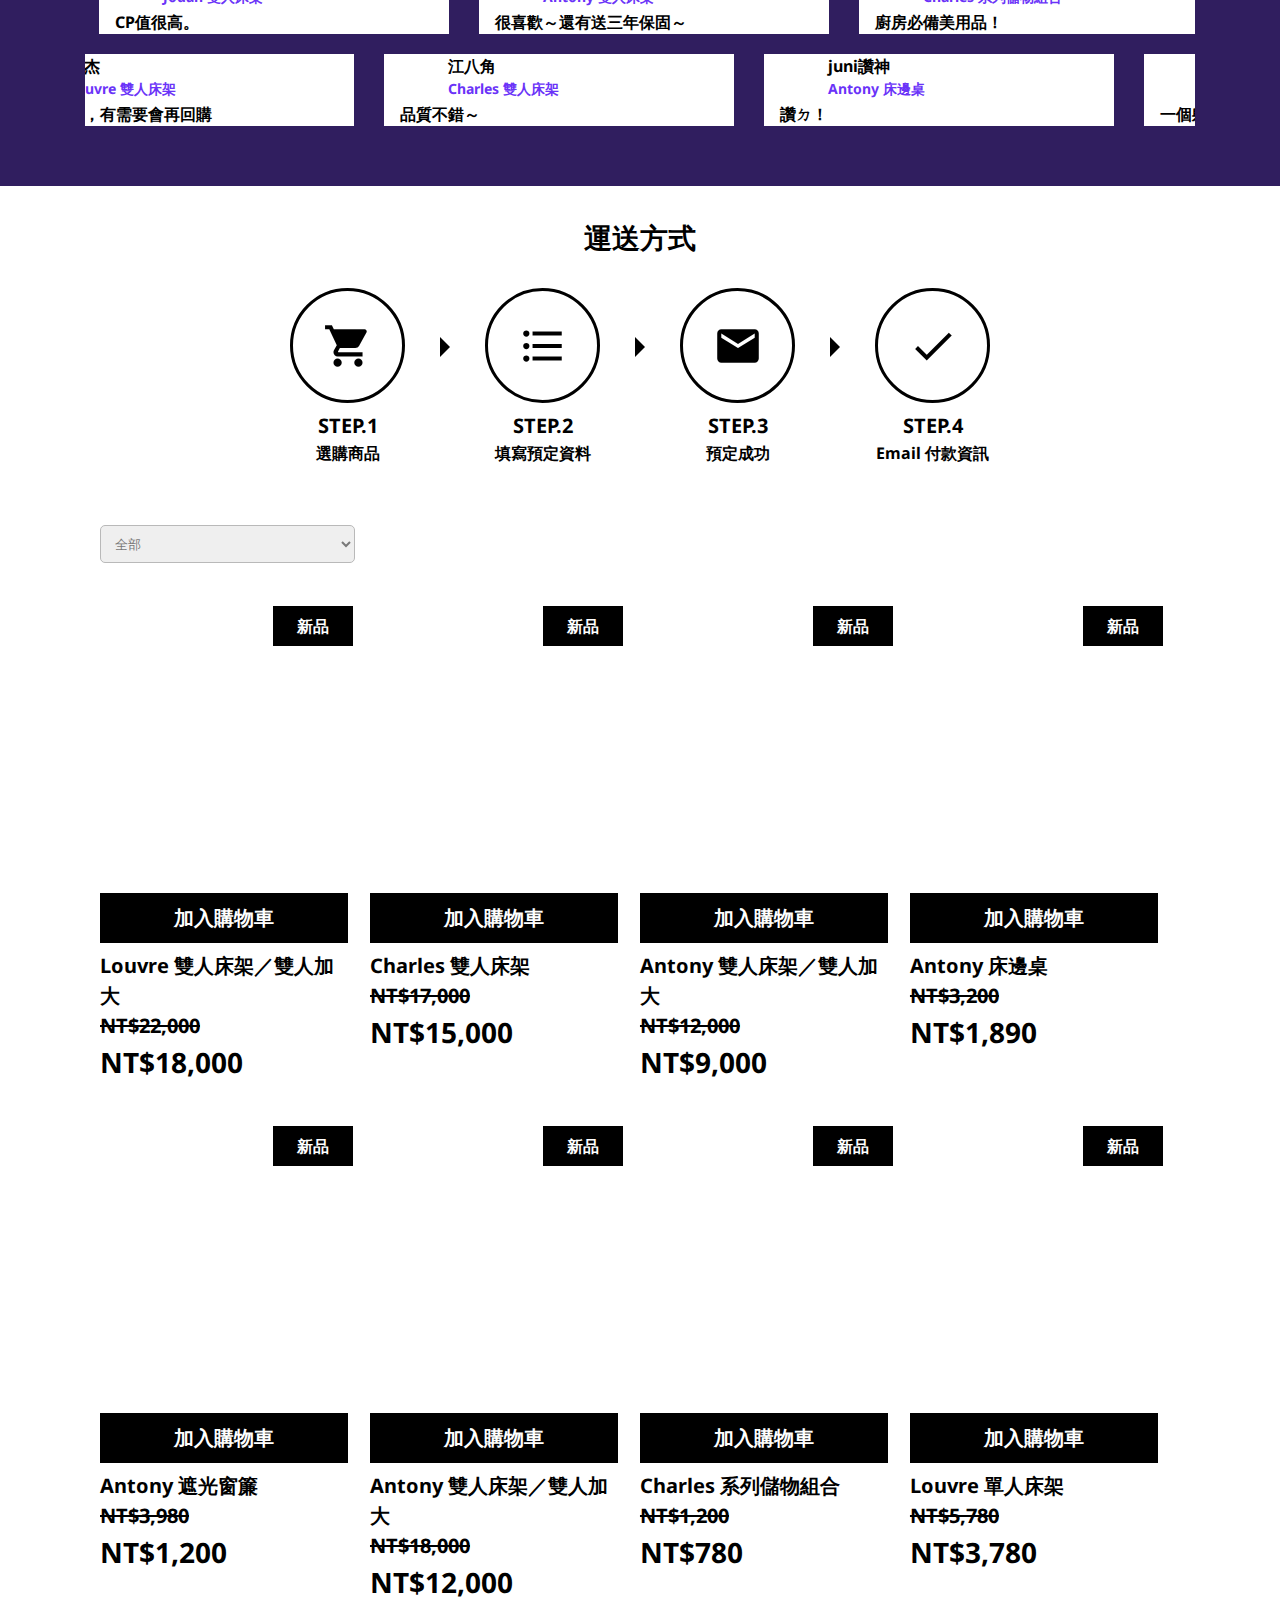
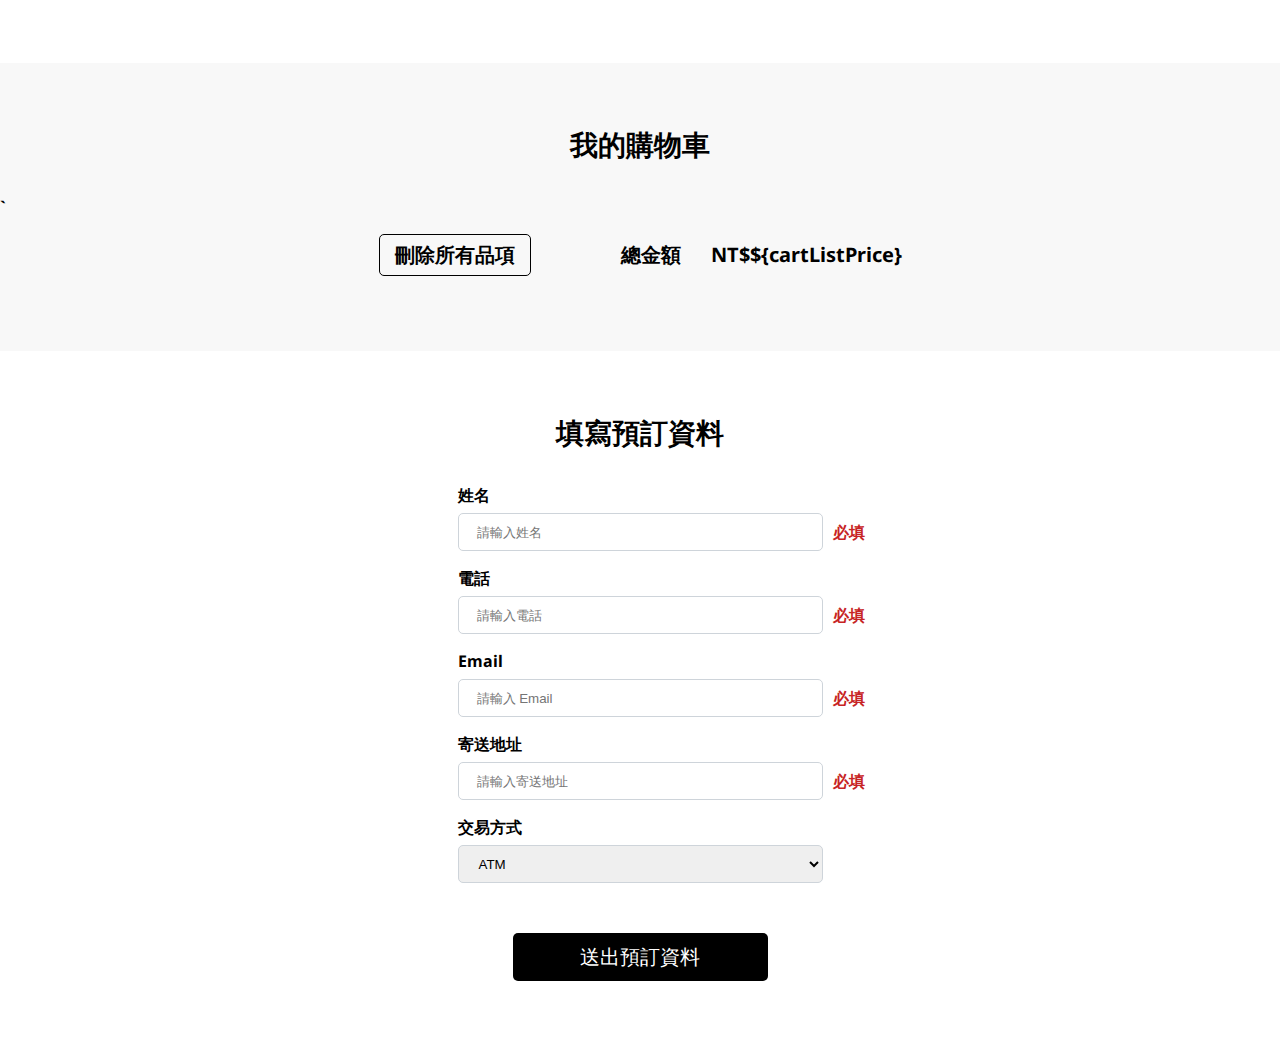
==== commit 9abe6221: "add css" ====
--- a/index.html
+++ b/index.html
@@ -4,7 +4,10 @@
     <meta charset="UTF-8">
     <meta http-equiv="X-UA-Compatible" content="IE=edge">
     <meta name="viewport" content="width=device-width, initial-scale=1.0">
-    <title>Document</title>
+    <title>WOWOROM||窩窩家具</title>
+    <link rel="shortcut icon" href="https://cdn0.iconfinder.com/data/icons/kameleon-free-pack-rounded/110/Shop-128.png">
+    <link rel="stylesheet" href="https://unpkg.com/aos@next/dist/aos.css" />
+<link rel="stylesheet" href="https://cdnjs.cloudflare.com/ajax/libs/animate.css/4.1.1/animate.min.css"/>
     <script src="//cdnjs.cloudflare.com/ajax/libs/validate.js/0.12.0/validate.min.js"></script>
     <link rel="preconnect" href="https://fonts.gstatic.com">
     <link href="https://fonts.googleapis.com/css2?family=Noto+Sans&display=swap" rel="stylesheet">  
@@ -17,8 +20,7 @@
     <script src="js/token.js"></script>
 </head>
 <body>
-  
-
+    <div id='loading'>正在載入頁面資料...</div>
   <nav class="topBar">
     <div class="wrap">
         <h1><a href="index.html" class="logo">WOWOROOM</a></h1>
@@ -35,20 +37,20 @@
     </div>
 </nav>
 <section class="wrap" id="bedAdvantage">
-    <div class="banner">
+    <div class="banner"  data-aos="animate__bounceInDown">
         <h2 class="banner-text">窩窩家居<br>跟您一起品味生活</h2>
     </div>
     <h3 class="section-title">床墊優勢</h3>
     <ul class="bedAdvantage">
-        <li>
+        <li >
             <img class="bedAdvantage-img" src="https://i.imgur.com/tR426y5.png" alt="原木料環保">
             <p class="bedAdvantage-text">原木料環保</p>
         </li>
-        <li>
-            <img class="bedAdvantage-img" src="https://i.imgur.com/Fd2MiBb.png" alt="好收納">
+        <li >
+            <img class="bedAdvantage-img"  src="https://i.imgur.com/Fd2MiBb.png" alt="好收納">
             <p class="bedAdvantage-text">好收納</p>
         </li>
-        <li>
+        <li >
             <img class="bedAdvantage-img" src="https://github.com/hexschool/js-training/blob/main/%E7%AC%AC%E4%B9%9D%E9%80%B1%E4%B8%BB%E7%B7%9A%E4%BB%BB%E5%8B%99%E5%9C%96%E5%BA%AB/5n1uTFh.png?raw=true" alt="好組裝">
             <p class="bedAdvantage-text">好組裝</p>
         </li>
@@ -104,8 +106,8 @@
 <section class="recommendation" id="recommendation">
     <div class="wrap">
         <h3 class="section-title">好評推薦</h3>
-        <div class="recommendation-wall">
-            <ul class="gallery-top">
+        <div class="recommendation-wall ">
+            <ul class="gallery-top animate">
                 <li class="recommendation-card">
                     <img src="https://i.imgur.com/cXcOLhu.png" alt="">
                     <div class="recommend-content">
@@ -171,8 +173,34 @@
                         <p>租屋用剛剛好</p>
                     </div>
                 </li>
+                <li class="recommendation-card">
+                    <img src="https://i.imgur.com/cXcOLhu.png" alt="">
+                    <div class="recommend-content">
+                        <div class="recommend-img">
+                            <img src="https://i.imgur.com/I9L7WOr.png" alt="">
+                            <div>
+                                <p>王六角</p>
+                                <p class="recommend-text">Jodan 雙人床架</p>
+                            </div>
+                        </div>
+                        <p>CP值很高。</p>
+                    </div>
+                </li>
+                <li class="recommendation-card">
+                    <img src="https://i.imgur.com/BefHmH2.png" alt="">
+                    <div class="recommend-content">
+                        <div class="recommend-img">
+                            <img src="https://i.imgur.com/CUFGfay.png" alt="">
+                            <div>
+                                <p>Leaf</p>
+                                <p class="recommend-text">Antony 雙人床架</p>
+                            </div>
+                        </div>
+                        <p>很喜歡～還有送三年保固～</p>
+                    </div>
+                </li>
             </ul>
-            <ul class="gallery-bottom">
+            <ul class="gallery-bottom animate">
                 <li class="recommendation-card">
                     <img src="https://i.imgur.com/BefHmH2.png" alt="">
                     <div class="recommend-content">
@@ -236,6 +264,32 @@
                             </div>
                         </div>
                         <p>睡起來很舒適</p>
+                    </div>
+                </li>
+                <li class="recommendation-card">
+                    <img src="https://i.imgur.com/BefHmH2.png" alt="">
+                    <div class="recommend-content">
+                        <div class="recommend-img">
+                            <img src="https://i.imgur.com/W7fyzp2.png" alt="">
+                            <div>
+                                <p>小杰</p>
+                                <p class="recommend-text">Louvre 雙人床架</p>
+                            </div>
+                        </div>
+                        <p>非常舒適，有需要會再回購</p>
+                    </div>
+                </li>
+                <li class="recommendation-card">
+                    <img src="https://i.imgur.com/mjA01Tk.png" alt="">
+                    <div class="recommend-content">
+                        <div class="recommend-img">
+                            <img src="https://github.com/hexschool/js-training/blob/main/%E7%AC%AC%E4%B9%9D%E9%80%B1%E4%B8%BB%E7%B7%9A%E4%BB%BB%E5%8B%99%E5%9C%96%E5%BA%AB/8O1cOnG.png?raw=true" alt="">
+                            <div>
+                                <p>江八角</p>
+                                <p class="recommend-text">Charles 雙人床架</p>
+                            </div>
+                        </div>
+                        <p>品質不錯～</p>
                     </div>
                 </li>
             </ul>
@@ -487,7 +541,17 @@
 
 
 
-
+<script src="https://unpkg.com/aos@next/dist/aos.js"></script>
     <script src="js/fontSide.js"></script>
 </body>
-</html>+</html>
+
+<script>
+    AOS.init({
+      useClassNames: true,
+      initClassName: false,
+      animatedClassName: 'animate__animated',
+    });
+     
+    </script>
+  
--- a/css/fontSide.css
+++ b/css/fontSide.css
@@ -832,4 +832,29 @@
 
 .orderTableWrap::-webkit-scrollbar {
   display: none;
-}+}
+
+.inputNumber{
+  width: 60px;
+}
+
+.animate{
+  position: relative;
+  left:-10%;
+  animation: move 10s infinite reverse;/*infinite：无限运行。reverse：反转*/
+  animation-timing-function:linear;/*匀速*/
+  animation-delay:0s;/*启动延迟*/
+}
+@keyframes move
+      {
+          0%{
+              /* transform: translateX(+100%); */
+              left:-100%;
+          }
+          
+          100%{
+              /* transform: translateX(100%); */
+              left:100%;
+          }
+      }
+
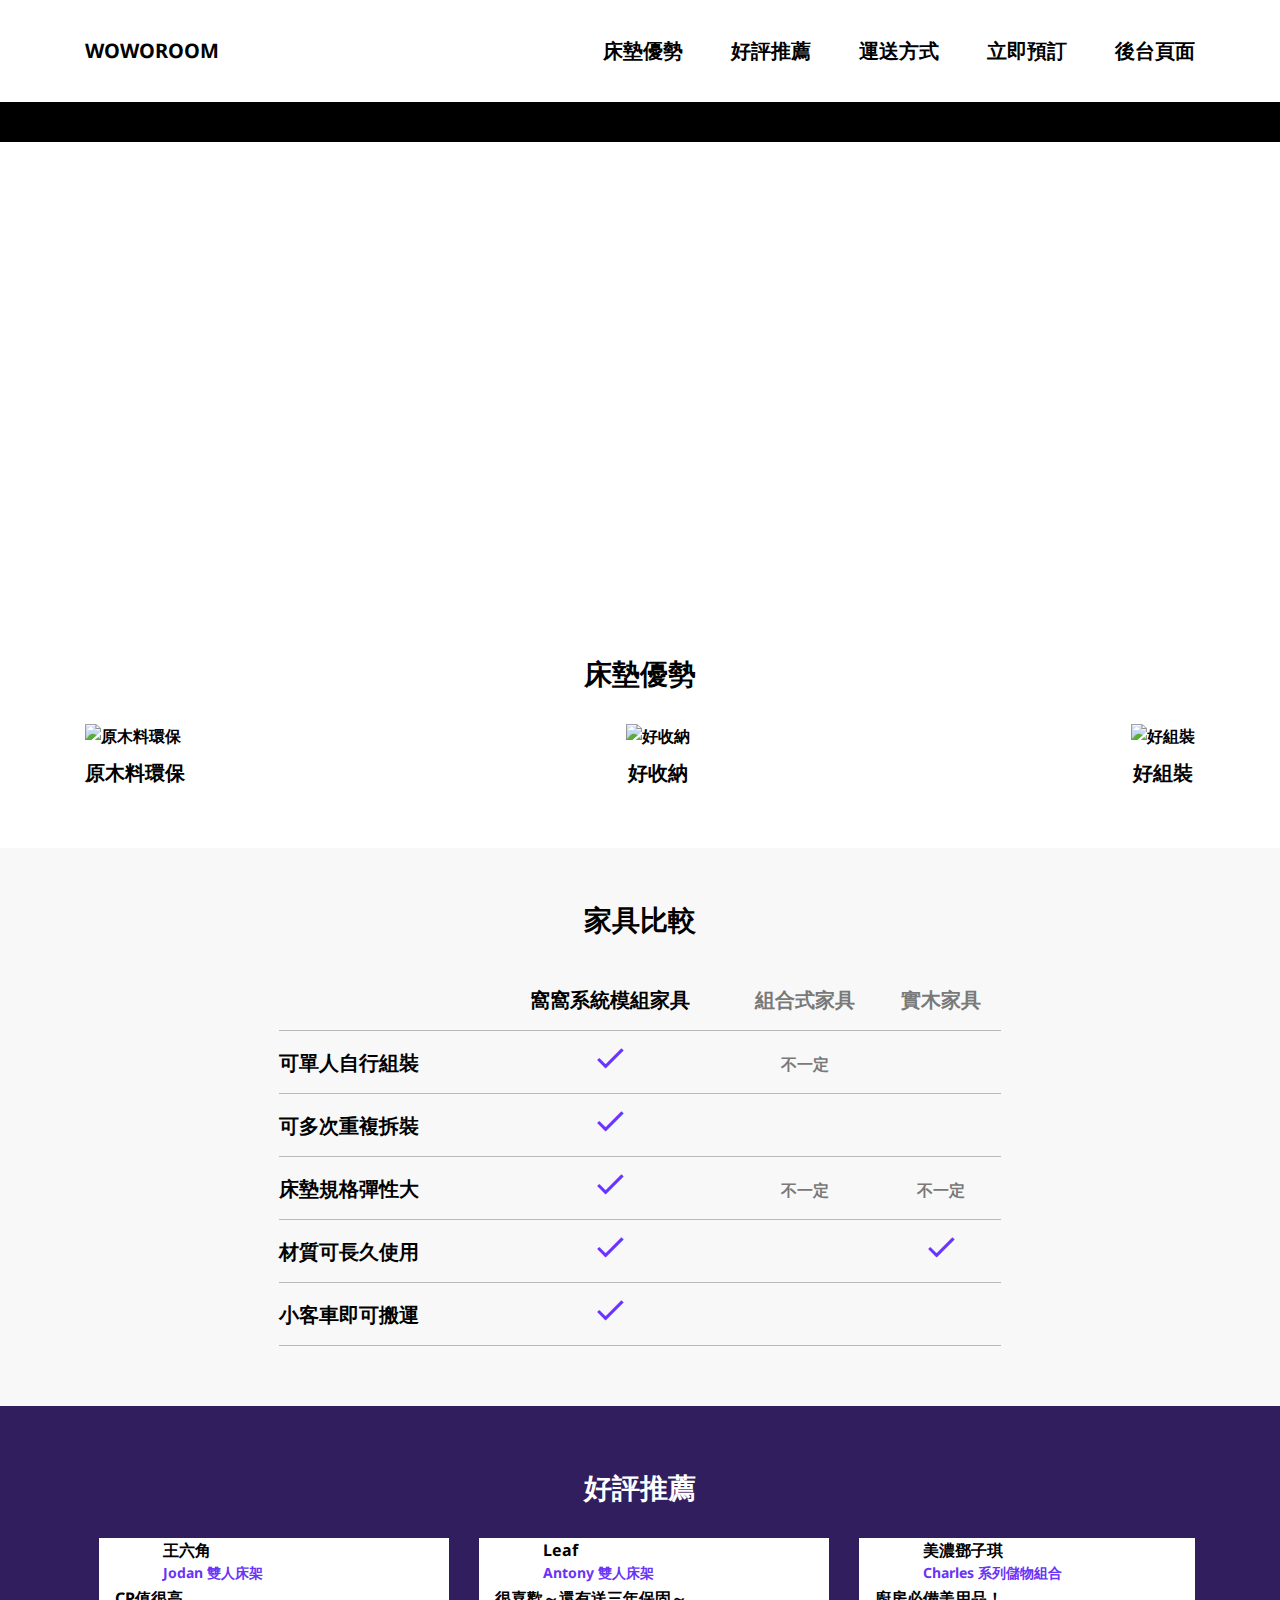
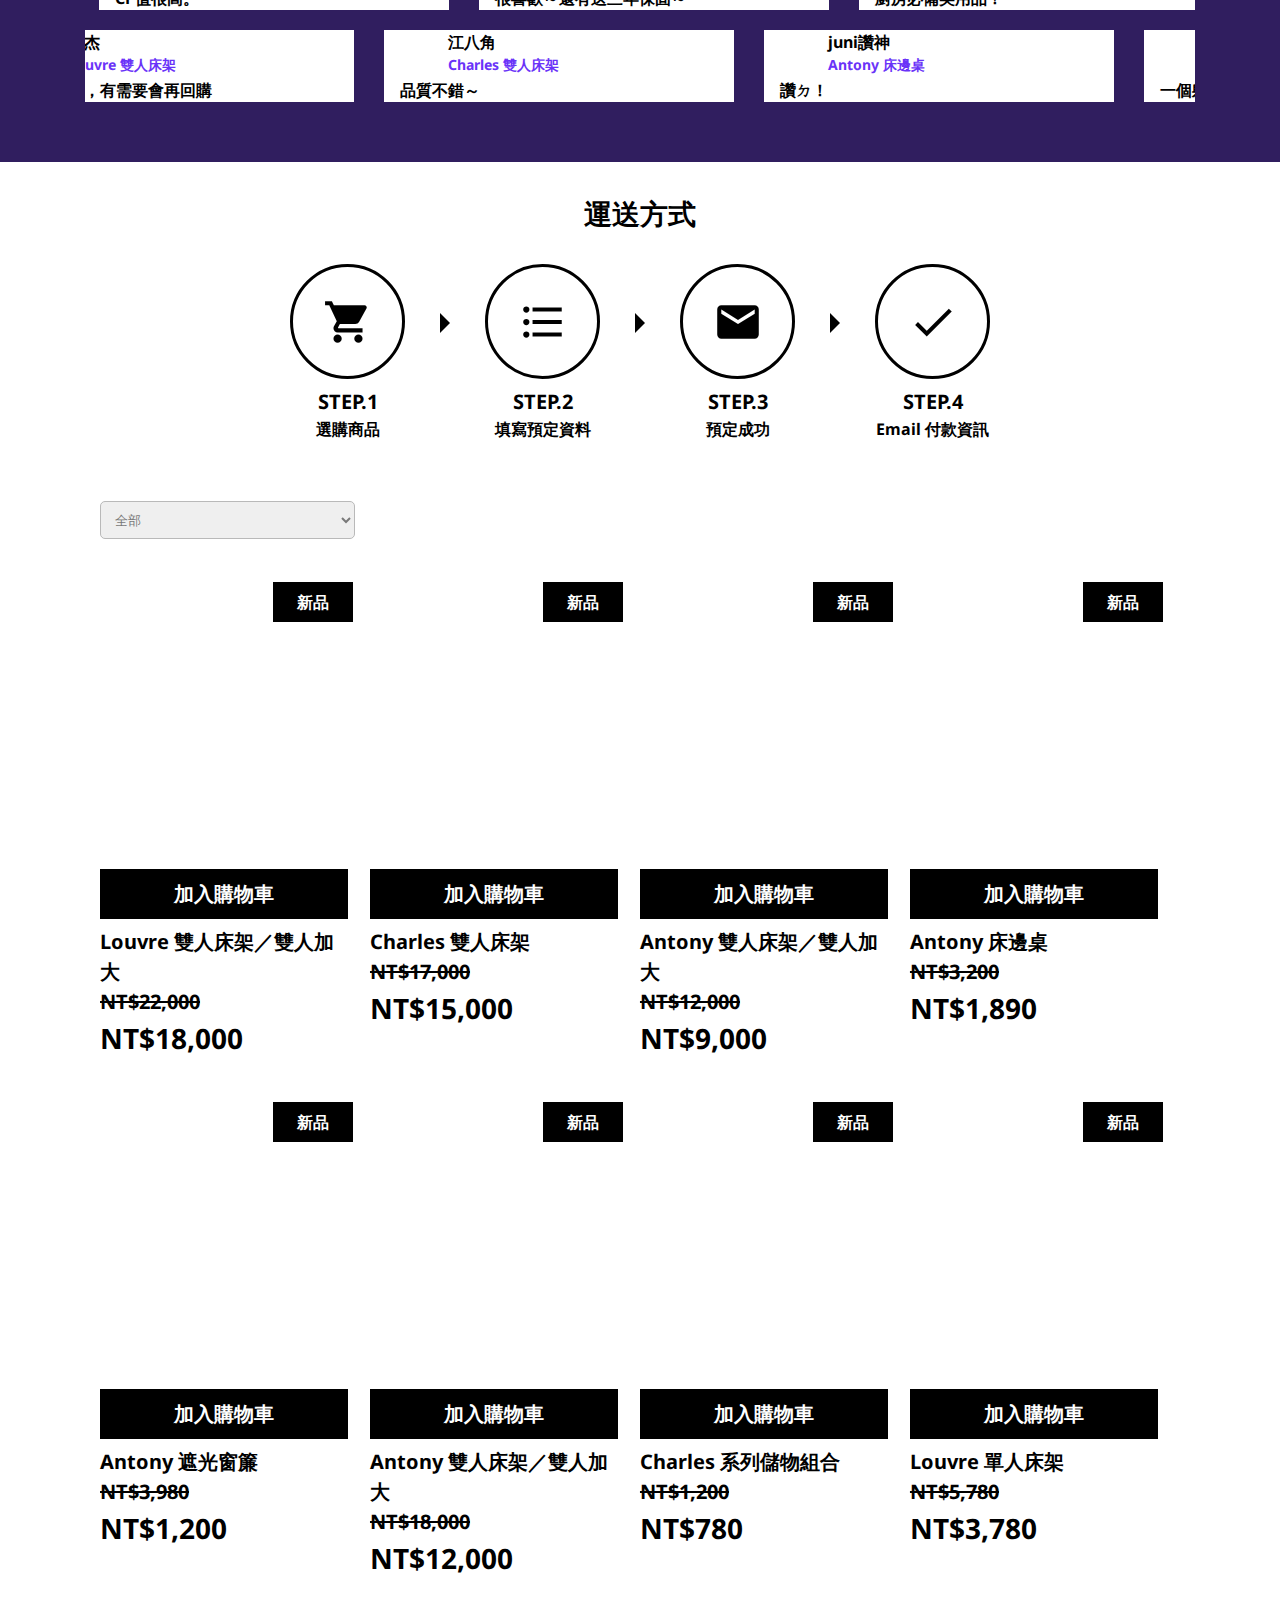
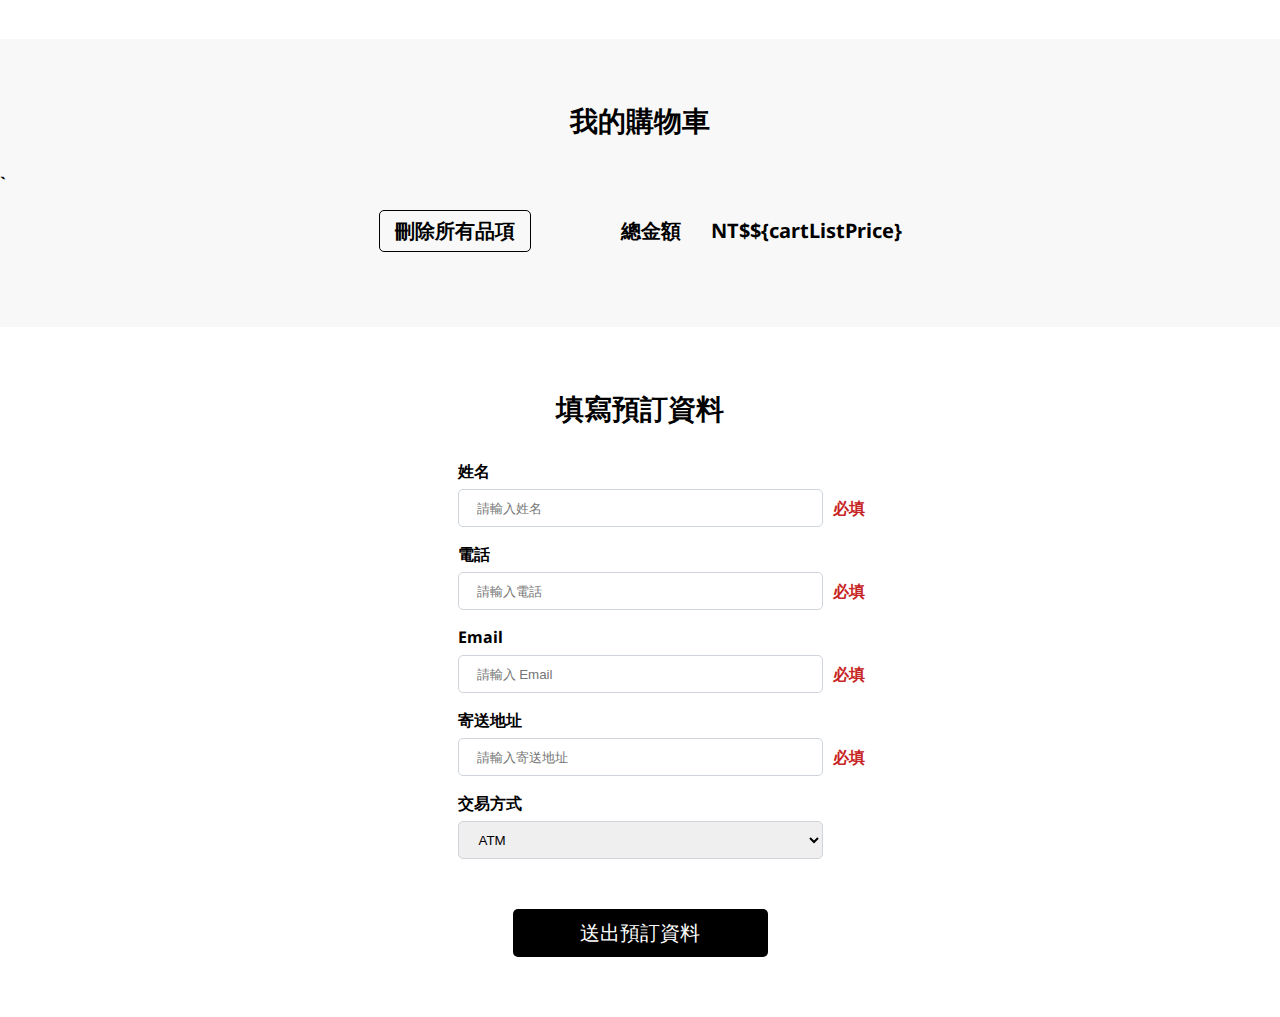
==== commit 259df503: "del Loading" ====
--- a/index.html
+++ b/index.html
@@ -20,7 +20,6 @@
     <script src="js/token.js"></script>
 </head>
 <body>
-    <div id='loading'>正在載入頁面資料...</div>
   <nav class="topBar">
     <div class="wrap">
         <h1><a href="index.html" class="logo">WOWOROOM</a></h1>
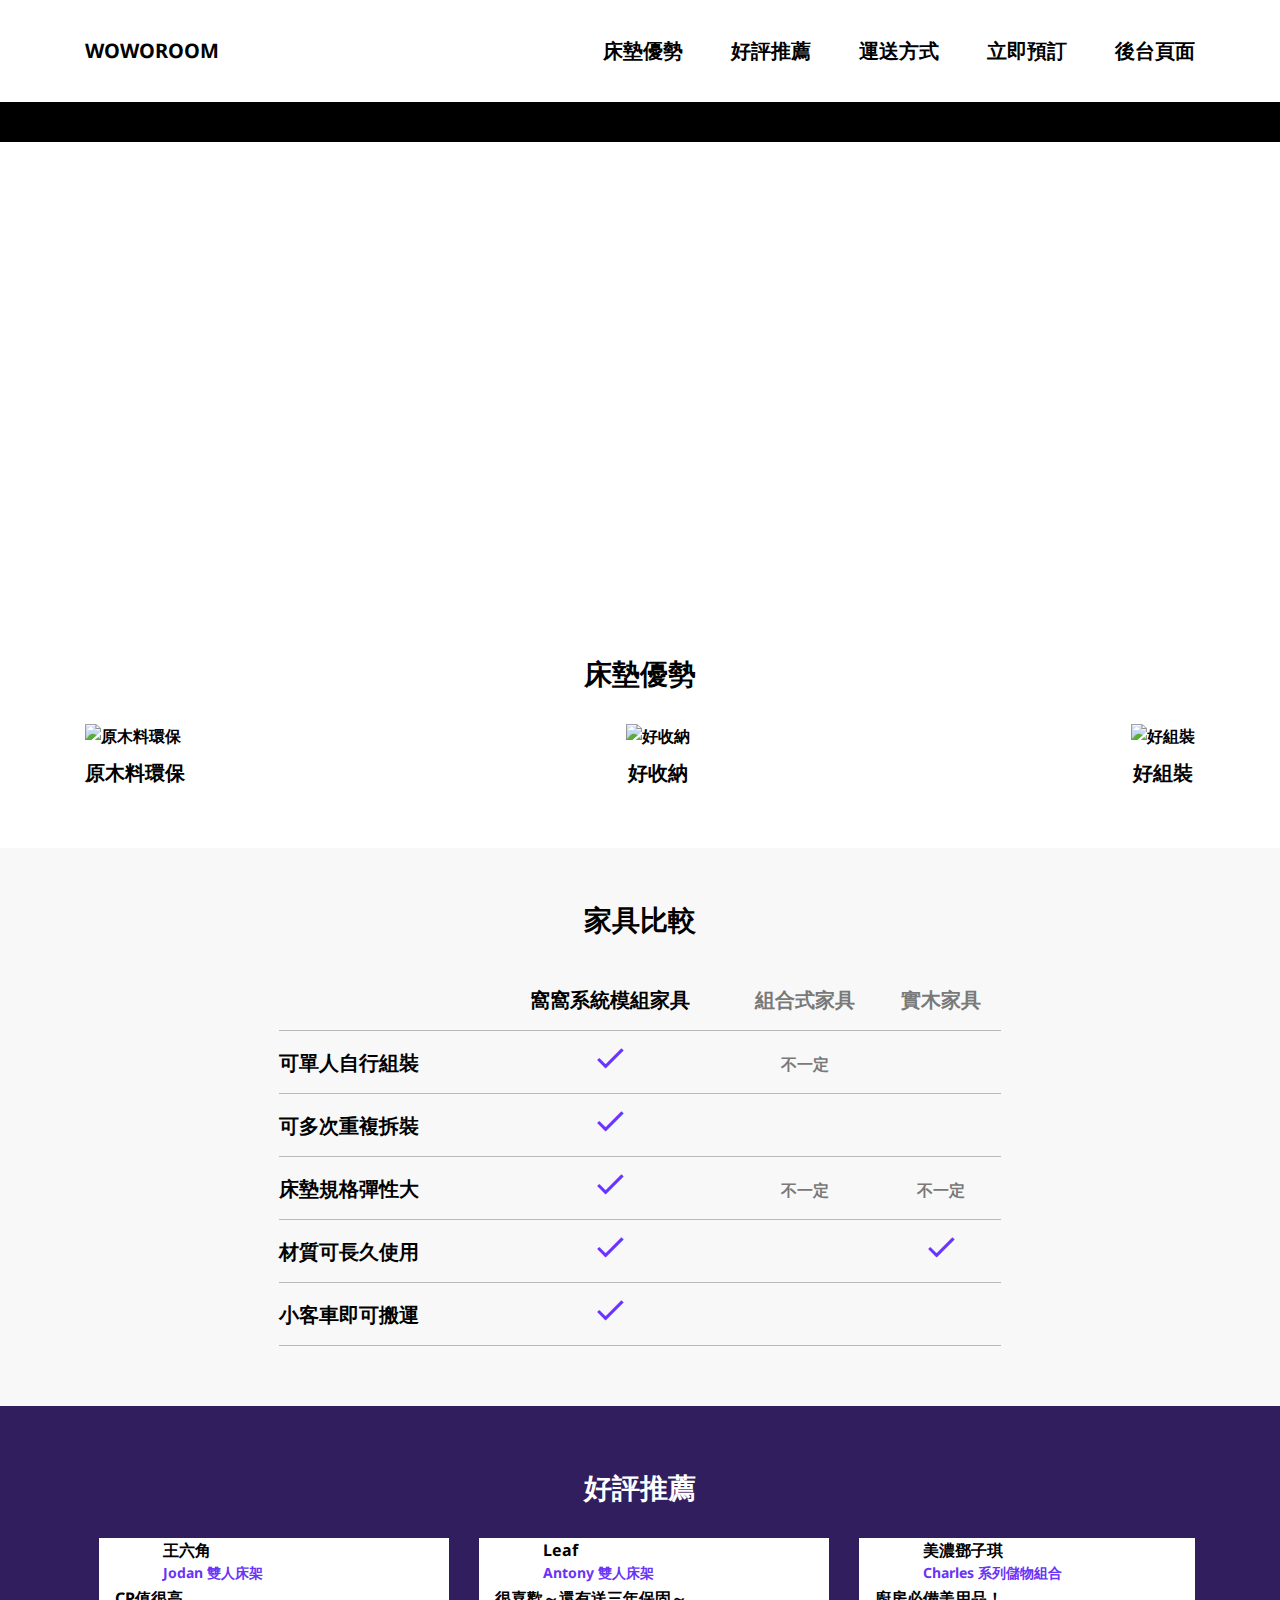
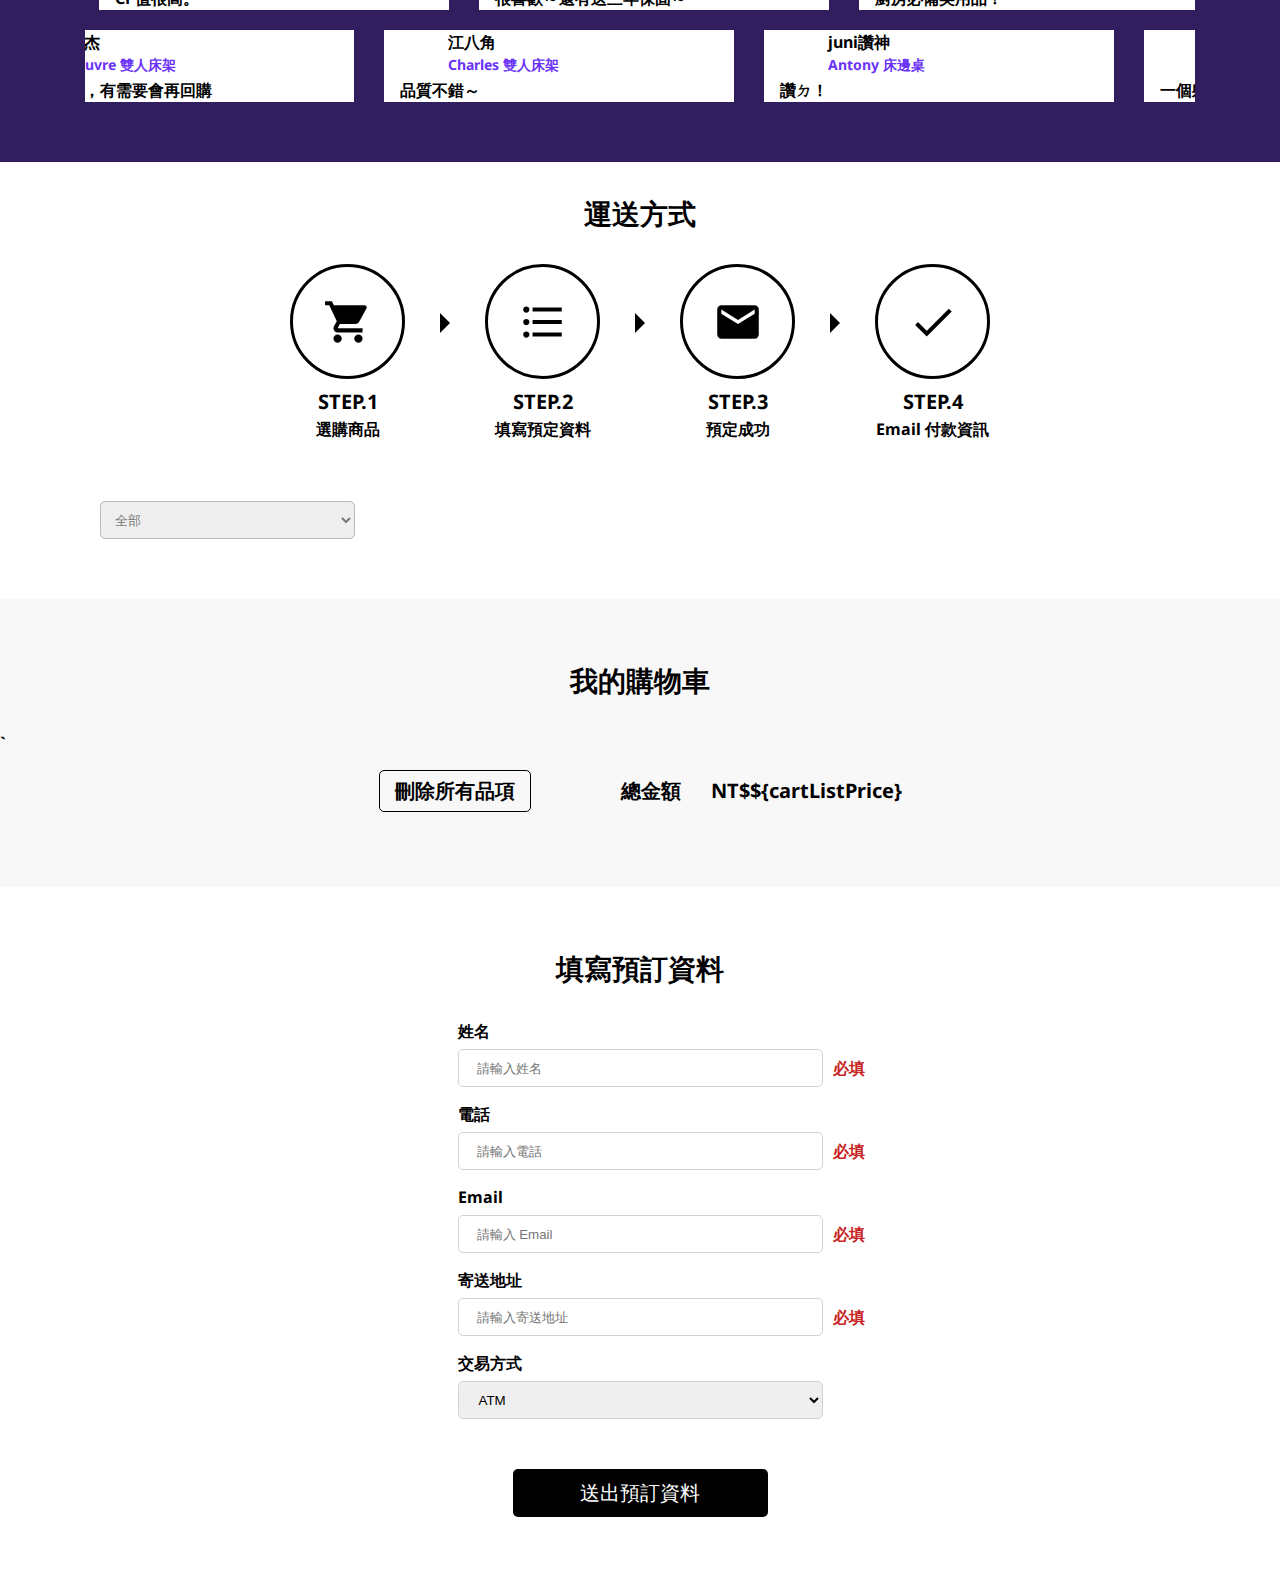
==== commit e637c9ad: "modi" ====
--- a/index.html
+++ b/index.html
@@ -337,19 +337,19 @@
     </ul>
 </section>
 <section class="wrap productDisplay">
-    <select name="" class="productSelect">
+    <select  id="productSelect" name="" class="productSelect">
         <option value="全部" selected>全部</option>
         <option value="床架">床架</option>
         <option value="收納">收納</option>
         <option value="窗簾">窗簾</option>
     </select>
-    <ul class="productWrap">
-        <li class="productCard">
+    <ul id="productWrap" class="productWrap">
+        <!-- <li class="productCard">
             <h4 class="productType">新品</h4>
             <img src="https://hexschool-api.s3.us-west-2.amazonaws.com/custom/B87OUPkvlBvBl7Wyv3xj9ErOazczyGO8AFM5Nll38yEUvXMJHFXnid4g9YMzJOMq6t54ucmfgO4p7xw1azkleNYyhkEIINs8zJNbCPz1JUAZwaTKqIkaVQ3mRo2VBzAH.png" alt="">
             <a href="#" id="addCardBtn" class="addCardBtn" data-id="0qupPrfRloerVxyIoNO6">加入購物車</a>
-            <h3>Louvre 雙人床架／雙人加大</h3>
-            <del class="originPrice">NT$22,000</del>
+            <h3>Louvre 雙人床架／雙人/h3>
+            <del class="originPrice">NT$加大<22,000</del>
             <p class="nowPrice">NT$18,000</p>
         </li>
         <li class="productCard">
@@ -407,7 +407,7 @@
             <h3>Louvre 單人床架</h3>
             <del class="originPrice">NT$5,780</del>
             <p class="nowPrice">NT$3,780</p>
-        </li>
+        </li> -->
     </ul>
 </section>
 <section class="shoppingCart">
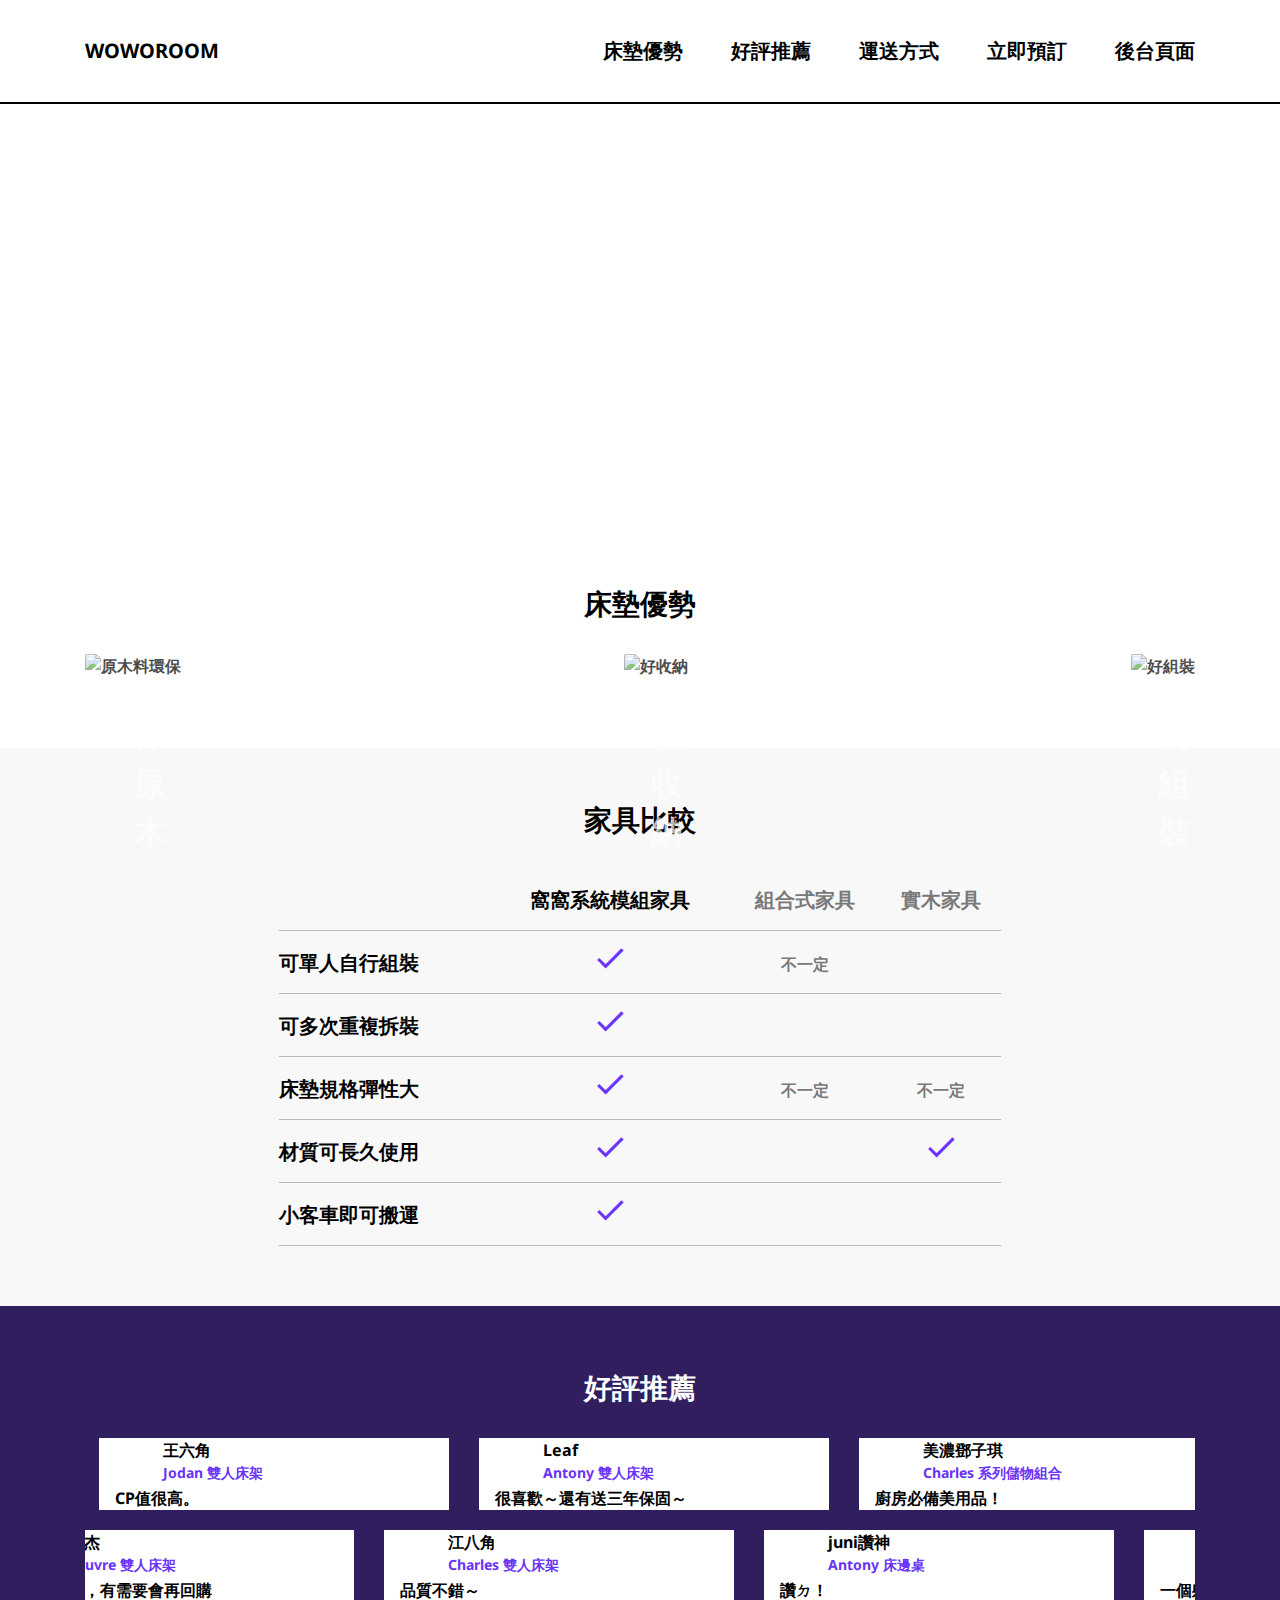
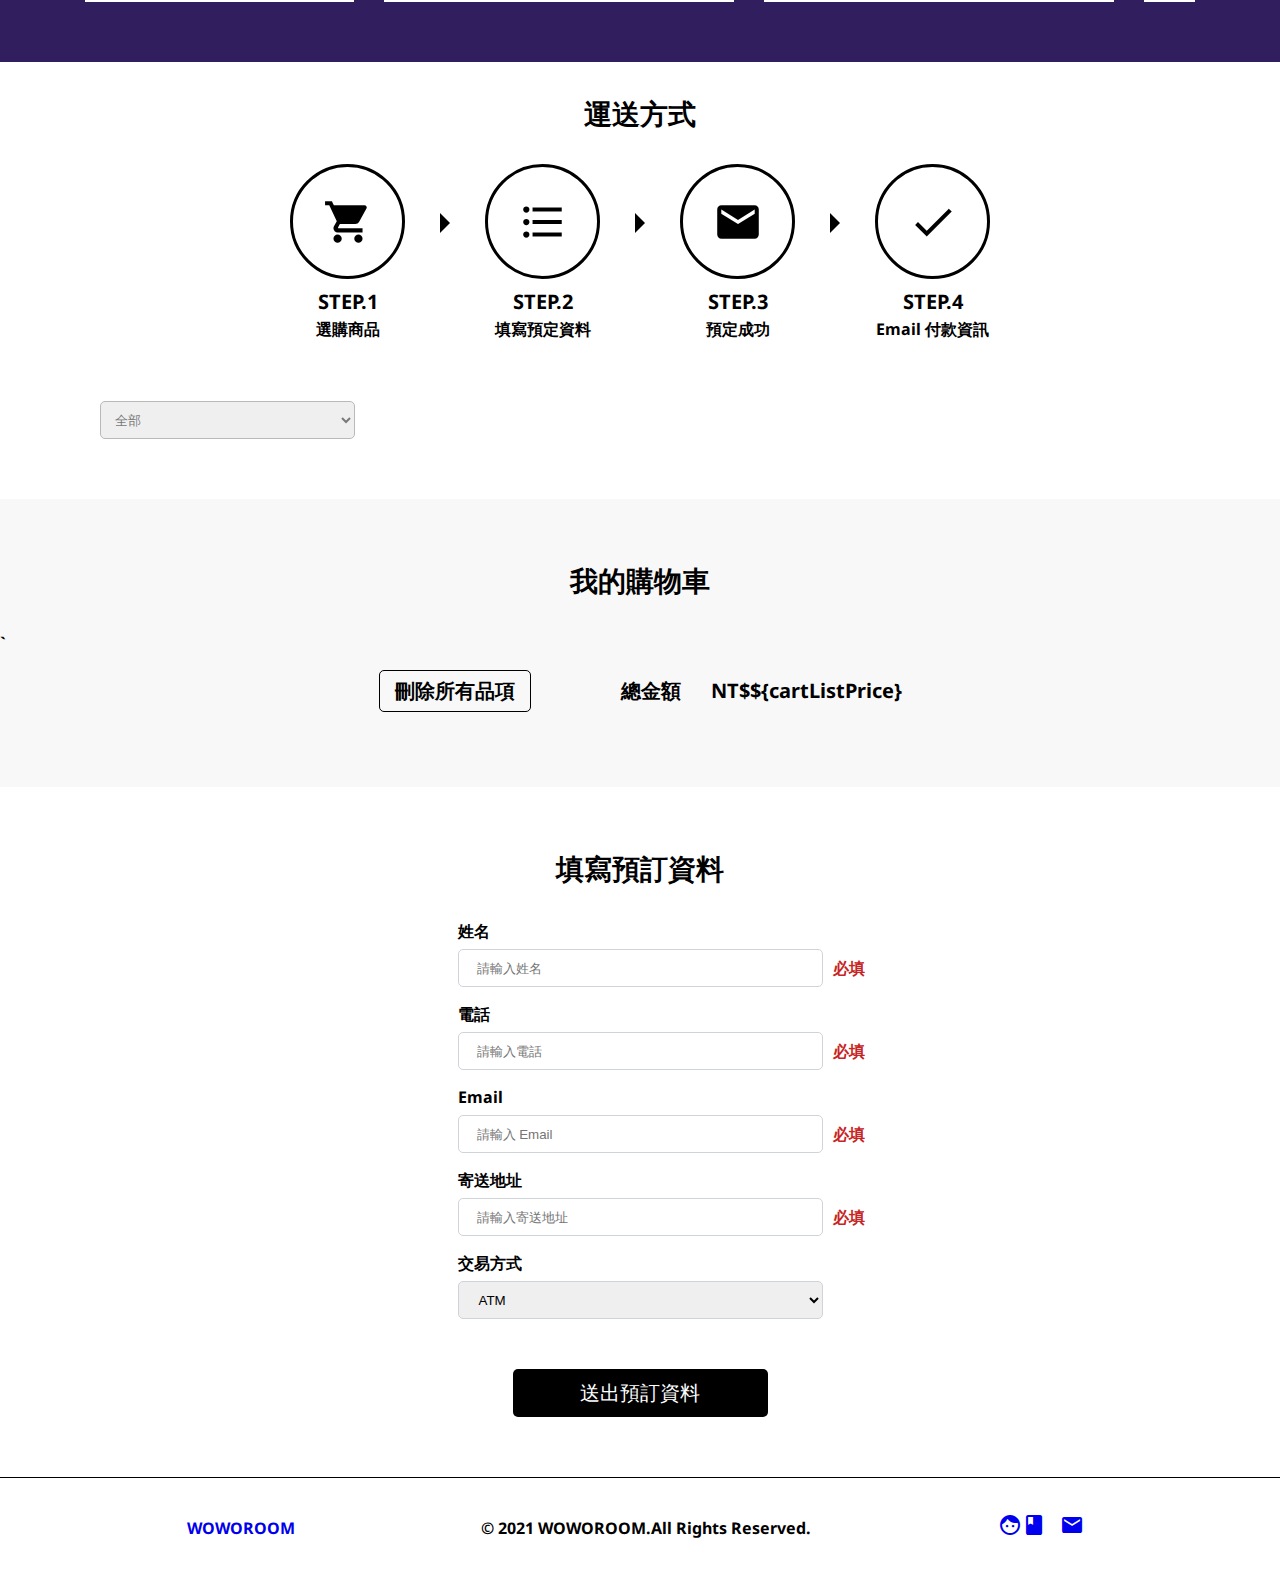
==== commit efb26eac: "modi css" ====
--- a/index.html
+++ b/index.html
@@ -5,6 +5,8 @@
     <meta http-equiv="X-UA-Compatible" content="IE=edge">
     <meta name="viewport" content="width=device-width, initial-scale=1.0">
     <title>WOWOROM||窩窩家具</title>
+    <link href="https://fonts.googleapis.com/icon?family=Material+Icons"
+      rel="stylesheet">
     <link rel="shortcut icon" href="https://cdn0.iconfinder.com/data/icons/kameleon-free-pack-rounded/110/Shop-128.png">
     <link rel="stylesheet" href="https://unpkg.com/aos@next/dist/aos.css" />
 <link rel="stylesheet" href="https://cdnjs.cloudflare.com/ajax/libs/animate.css/4.1.1/animate.min.css"/>
@@ -35,23 +37,23 @@
         </ul>
     </div>
 </nav>
-<section class="wrap" id="bedAdvantage">
+<section class="wrap mt_102" id="bedAdvantage">
     <div class="banner"  data-aos="animate__bounceInDown">
         <h2 class="banner-text">窩窩家居<br>跟您一起品味生活</h2>
     </div>
     <h3 class="section-title">床墊優勢</h3>
     <ul class="bedAdvantage">
-        <li >
+        <li class="position_relative hover_opacity advItem">
             <img class="bedAdvantage-img" src="https://i.imgur.com/tR426y5.png" alt="原木料環保">
-            <p class="bedAdvantage-text">原木料環保</p>
-        </li>
-        <li >
+            <p class="bedAdvantage-text">環保原木</p>
+        </li>
+        <li class="position_relative hover_opacity advItem">
             <img class="bedAdvantage-img"  src="https://i.imgur.com/Fd2MiBb.png" alt="好收納">
-            <p class="bedAdvantage-text">好收納</p>
-        </li>
-        <li >
+            <p class="bedAdvantage-text">方便收納</p>
+        </li>
+        <li  class="position_relative hover_opacity advItem">
             <img class="bedAdvantage-img" src="https://github.com/hexschool/js-training/blob/main/%E7%AC%AC%E4%B9%9D%E9%80%B1%E4%B8%BB%E7%B7%9A%E4%BB%BB%E5%8B%99%E5%9C%96%E5%BA%AB/5n1uTFh.png?raw=true" alt="好組裝">
-            <p class="bedAdvantage-text">好組裝</p>
+            <p class="bedAdvantage-text">容易組裝</p>
         </li>
     </ul>
 </section>
@@ -472,6 +474,19 @@
         <input type="submit" value="送出預訂資料" class="orderInfo-btn">
     </form>
 </section>
+<div class="footer">
+    <a href="index.html" class="logo-footer">WOWOROOM</a>
+    <p class="footer-inf">© 2021 WOWOROOM.All Rights Reserved.</p>
+    <span > 
+        <a href="https://www.facebook.com/" class="material-icons appIcon">
+            facebook
+        </a>
+            <a href="https://www.google.com/intl/zh-TW/gmail/about/#" class="material-icons appIcon">
+                email
+            </a>
+    </span>
+
+</div>
 
 <!-- 預設 JS -->
 <script>
--- a/css/fontSide.css
+++ b/css/fontSide.css
@@ -2,19 +2,8 @@
    v2.0 | 20110126
    License: none (public domain)
 */
-html, body, div, span, applet, object, iframe,
-h1, h2, h3, h4, h5, h6, p, blockquote, pre,
-a, abbr, acronym, address, big, cite, code,
-del, dfn, em, img, ins, kbd, q, s, samp,
-small, strike, strong, sub, sup, tt, var,
-b, u, i, center,
-dl, dt, dd, ol, ul, li,
-fieldset, form, label, legend,
-table, caption, tbody, tfoot, thead, tr, th, td,
-article, aside, canvas, details, embed,
-figure, figcaption, footer, header, hgroup,
-menu, nav, output, ruby, section, summary,
-time, mark, audio, video {
+
+html, body, div, span, applet, object, iframe, h1, h2, h3, h4, h5, h6, p, blockquote, pre, a, abbr, acronym, address, big, cite, code, del, dfn, em, img, ins, kbd, q, s, samp, small, strike, strong, sub, sup, tt, var, b, u, i, center, dl, dt, dd, ol, ul, li, fieldset, form, label, legend, table, caption, tbody, tfoot, thead, tr, th, td, article, aside, canvas, details, embed, figure, figcaption, footer, header, hgroup, menu, nav, output, ruby, section, summary, time, mark, audio, video {
   margin: 0;
   padding: 0;
   border: 0;
@@ -24,8 +13,8 @@
 }
 
 /* HTML5 display-role reset for older browsers */
-article, aside, details, figcaption, figure,
-footer, header, hgroup, menu, nav, section {
+
+article, aside, details, figcaption, figure, footer, header, hgroup, menu, nav, section {
   display: block;
 }
 
@@ -41,8 +30,7 @@
   quotes: none;
 }
 
-blockquote:before, blockquote:after,
-q:before, q:after {
+blockquote:before, blockquote:after, q:before, q:after {
   content: '';
   content: none;
 }
@@ -54,7 +42,7 @@
 
 *, *::after, *::before {
   -webkit-box-sizing: border-box;
-          box-sizing: border-box;
+  box-sizing: border-box;
   -webkit-transition: all .2s;
   transition: all .2s;
 }
@@ -79,8 +67,12 @@
 }
 
 .topBar {
-  border-bottom: 40px solid #000000;
-  margin-bottom: 30px;
+  border-bottom: 2px solid #000000;
+  position:fixed;
+  top: 0;
+  width: 100%;
+  z-index: 1000;
+  background-color: #fff;
 }
 
 .topBar .wrap {
@@ -89,13 +81,13 @@
   display: flex;
   position: relative;
   -webkit-box-pack: justify;
-      -ms-flex-pack: justify;
-          justify-content: space-between;
+  -ms-flex-pack: justify;
+  justify-content: space-between;
   -webkit-box-align: center;
-      -ms-flex-align: center;
-          align-items: center;
+  -ms-flex-align: center;
+  align-items: center;
   -ms-flex-wrap: wrap;
-      flex-wrap: wrap;
+  flex-wrap: wrap;
 }
 
 @media (max-width: 1110px) {
@@ -114,7 +106,7 @@
 .topBar a:hover {
   color: #6A33F8;
   -webkit-transform: scale(1.05);
-          transform: scale(1.05);
+  transform: scale(1.05);
 }
 
 .topBar-menu {
@@ -122,7 +114,7 @@
   display: -ms-flexbox;
   display: flex;
   -ms-flex-wrap: wrap;
-      flex-wrap: wrap;
+  flex-wrap: wrap;
   background-color: #FFFFFF;
 }
 
@@ -134,10 +126,15 @@
   padding: 36px 24px;
   background-color: #FFFFFF;
 }
+@media (max-width: 800px) {
+  .topBar-menu a {
+    padding: 36px 12px;
+  }
+}
 
 .topBar-menu a:hover {
   -webkit-transform: scale(1);
-          transform: scale(1);
+  transform: scale(1);
 }
 
 .topBar-menu li:last-child a {
@@ -204,7 +201,7 @@
 
 .banner {
   position: relative;
-  background-image: url("https://github.com/hexschool/js-training/blob/main/%E7%AC%AC%E4%B9%9D%E9%80%B1%E4%B8%BB%E7%B7%9A%E4%BB%BB%E5%8B%99%E5%9C%96%E5%BA%AB/3ewLAKn.png?raw=true");
+  background-image: url("https://images.unsplash.com/photo-1487015307662-6ce6210680f1?ixid=MnwxMjA3fDB8MHxwaG90by1wYWdlfHx8fGVufDB8fHx8&ixlib=rb-1.2.1&auto=format&fit=crop&w=632&q=80");
   background-position: center center;
   background-repeat: no-repeat;
   background-size: cover;
@@ -214,11 +211,11 @@
 
 .banner-text {
   position: absolute;
-  color: #FFFFFF;
+  color: #ffffff;
   font-size: 2rem;
   left: 50px;
   bottom: 50px;
-  font-weight: normal;
+  font-weight: bolder;
 }
 
 .section-title {
@@ -232,22 +229,46 @@
   display: -ms-flexbox;
   display: flex;
   -webkit-box-pack: justify;
-      -ms-flex-pack: justify;
-          justify-content: space-between;
+  -ms-flex-pack: justify;
+  justify-content: space-between;
   margin-bottom: 60px;
 }
 
 .bedAdvantage-img {
+  border-radius: 5%;
   max-height: 140px;
   -o-object-fit: cover;
-     object-fit: cover;
+  object-fit: cover;
   margin-bottom: 10px;
 }
 
 .bedAdvantage-text {
   text-align: center;
-  font-size: 1.25rem;
-}
+  font-size: 2rem;
+  position: absolute;
+  top: 25%;
+  left: 35%;
+  color: #ffffff;
+  cursor: pointer;
+}
+@media (max-width: 910px) {
+  .bedAdvantage-text {
+    top: 25%;
+    left: 25%;
+  }
+}
+@media (max-width: 576px) {
+  .bedAdvantage-text {
+    font-size: 1.5rem;
+  }
+}
+@media (max-width: 414px) {
+  .bedAdvantage-text {
+    font-size: 1rem;
+  }
+}
+
+
 
 .furniture-compare {
   background-color: #F8F8F8;
@@ -258,6 +279,7 @@
   .furniture-compare {
     padding: 50px 15px 60px;
   }
+  
 }
 
 @media (max-width: 767px) {
@@ -292,7 +314,7 @@
 .compare-table .material-icons {
   color: #6A33FF;
   -webkit-transform: scale(1.5);
-          transform: scale(1.5);
+  transform: scale(1.5);
 }
 
 @media (max-width: 767px) {
@@ -376,11 +398,11 @@
   display: flex;
   -webkit-box-orient: vertical;
   -webkit-box-direction: normal;
-      -ms-flex-direction: column;
-          flex-direction: column;
+  -ms-flex-direction: column;
+  flex-direction: column;
   -webkit-box-pack: center;
-      -ms-flex-pack: center;
-          justify-content: center;
+  -ms-flex-pack: center;
+  justify-content: center;
 }
 
 .recommend-img {
@@ -388,8 +410,8 @@
   display: -ms-flexbox;
   display: flex;
   -webkit-box-align: center;
-      -ms-flex-align: center;
-          align-items: center;
+  -ms-flex-align: center;
+  align-items: center;
   margin-bottom: 3px;
 }
 
@@ -419,11 +441,11 @@
   display: -ms-flexbox;
   display: flex;
   -webkit-box-align: center;
-      -ms-flex-align: center;
-          align-items: center;
+  -ms-flex-align: center;
+  align-items: center;
   -webkit-box-pack: justify;
-      -ms-flex-pack: justify;
-          justify-content: space-between;
+  -ms-flex-pack: justify;
+  justify-content: space-between;
   max-width: 700px;
   margin: 0 auto;
 }
@@ -432,8 +454,8 @@
   .transport-intro {
     -webkit-box-orient: vertical;
     -webkit-box-direction: normal;
-        -ms-flex-direction: column;
-            flex-direction: column;
+    -ms-flex-direction: column;
+    flex-direction: column;
   }
 }
 
@@ -468,15 +490,15 @@
   display: -ms-flexbox;
   display: flex;
   -webkit-box-pack: center;
-      -ms-flex-pack: center;
-          justify-content: center;
+  -ms-flex-pack: center;
+  justify-content: center;
   -webkit-box-align: center;
-      -ms-flex-align: center;
-          align-items: center;
+  -ms-flex-align: center;
+  align-items: center;
   -webkit-box-orient: vertical;
   -webkit-box-direction: normal;
-      -ms-flex-direction: column;
-          flex-direction: column;
+  -ms-flex-direction: column;
+  flex-direction: column;
 }
 
 .transport-card .cardImg {
@@ -488,11 +510,11 @@
   display: -ms-flexbox;
   display: flex;
   -webkit-box-pack: center;
-      -ms-flex-pack: center;
-          justify-content: center;
+  -ms-flex-pack: center;
+  justify-content: center;
   -webkit-box-align: center;
-      -ms-flex-align: center;
-          align-items: center;
+  -ms-flex-align: center;
+  align-items: center;
   margin-bottom: 8px;
 }
 
@@ -531,7 +553,7 @@
   display: -ms-flexbox;
   display: flex;
   -ms-flex-wrap: wrap;
-      flex-wrap: wrap;
+  flex-wrap: wrap;
 }
 
 .productCard {
@@ -545,7 +567,7 @@
   min-height: 300px;
   width: 100%;
   -o-object-fit: cover;
-     object-fit: cover;
+  object-fit: cover;
 }
 
 .productCard a {
@@ -635,8 +657,8 @@
   display: -ms-flexbox;
   display: flex;
   -webkit-box-align: center;
-      -ms-flex-align: center;
-          align-items: center;
+  -ms-flex-align: center;
+  align-items: center;
 }
 
 .cardItem-title img {
@@ -659,7 +681,7 @@
 .discardBtn a:hover {
   color: #6A33F8;
   -webkit-transform: scale(1.3);
-          transform: scale(1.3);
+  transform: scale(1.3);
 }
 
 .discardAllBtn {
@@ -714,7 +736,7 @@
   left: 103%;
   top: 50%;
   -webkit-transform: translateY(-50%);
-          transform: translateY(-50%);
+  transform: translateY(-50%);
   color: #C72424;
 }
 
@@ -722,7 +744,7 @@
   .orderInfo-message {
     position: static;
     -webkit-transform: translateY(0);
-            transform: translateY(0);
+    transform: translateY(0);
   }
 }
 
@@ -750,13 +772,13 @@
   display: flex;
   -webkit-box-orient: vertical;
   -webkit-box-direction: normal;
-      -ms-flex-direction: column;
-          flex-direction: column;
+  -ms-flex-direction: column;
+  flex-direction: column;
 }
 
 .orderPage-list .discardAllBtn {
   -ms-flex-item-align: end;
-      align-self: flex-end;
+  align-self: flex-end;
   margin-bottom: 12px;
 }
 
@@ -834,27 +856,77 @@
   display: none;
 }
 
-.inputNumber{
+.inputNumber {
   width: 60px;
 }
 
-.animate{
+.animate {
   position: relative;
-  left:-10%;
-  animation: move 10s infinite reverse;/*infinite：无限运行。reverse：反转*/
-  animation-timing-function:linear;/*匀速*/
-  animation-delay:0s;/*启动延迟*/
-}
-@keyframes move
-      {
-          0%{
-              /* transform: translateX(+100%); */
-              left:-100%;
-          }
-          
-          100%{
-              /* transform: translateX(100%); */
-              left:100%;
-          }
-      }
-
+  left: -10%;
+  animation: move 10s infinite reverse;
+  /*infinite：无限运行。reverse：反转*/
+  animation-timing-function: linear;
+  /*匀速*/
+  animation-delay: 0s;
+  /*启动延迟*/
+}
+
+@keyframes move {
+  0% {
+    /* transform: translateX(+100%); */
+    left: -100%;
+  }
+  100% {
+    /* transform: translateX(100%); */
+    left: 100%;
+  }
+}
+
+.position_relative {
+  position: relative;
+}
+
+.hover_opacity {
+  opacity: 0.7;
+}
+
+.hover_opacity:hover {
+  opacity: 1;
+}
+@media (max-width: 800px) {
+  .hover_opacity {
+    opacity: 1;
+  }
+}
+
+.mt_102{
+  margin-top: 102px;
+}
+
+
+.footer{
+  border-top: 1px solid #000;
+  display: flex;
+  justify-content: space-evenly;
+  align-items: center;
+  height: 100px;
+}
+@media (max-width: 767px) {
+  .footer-inf{
+   display:none;
+  }
+  
+}
+.logo-footer{
+  display: block;
+  font-size: 1rem;
+  text-decoration: none;
+}
+
+.material-icons{
+  text-decoration: none;
+  
+}
+.appIcon{
+  margin-right: 10px;
+}
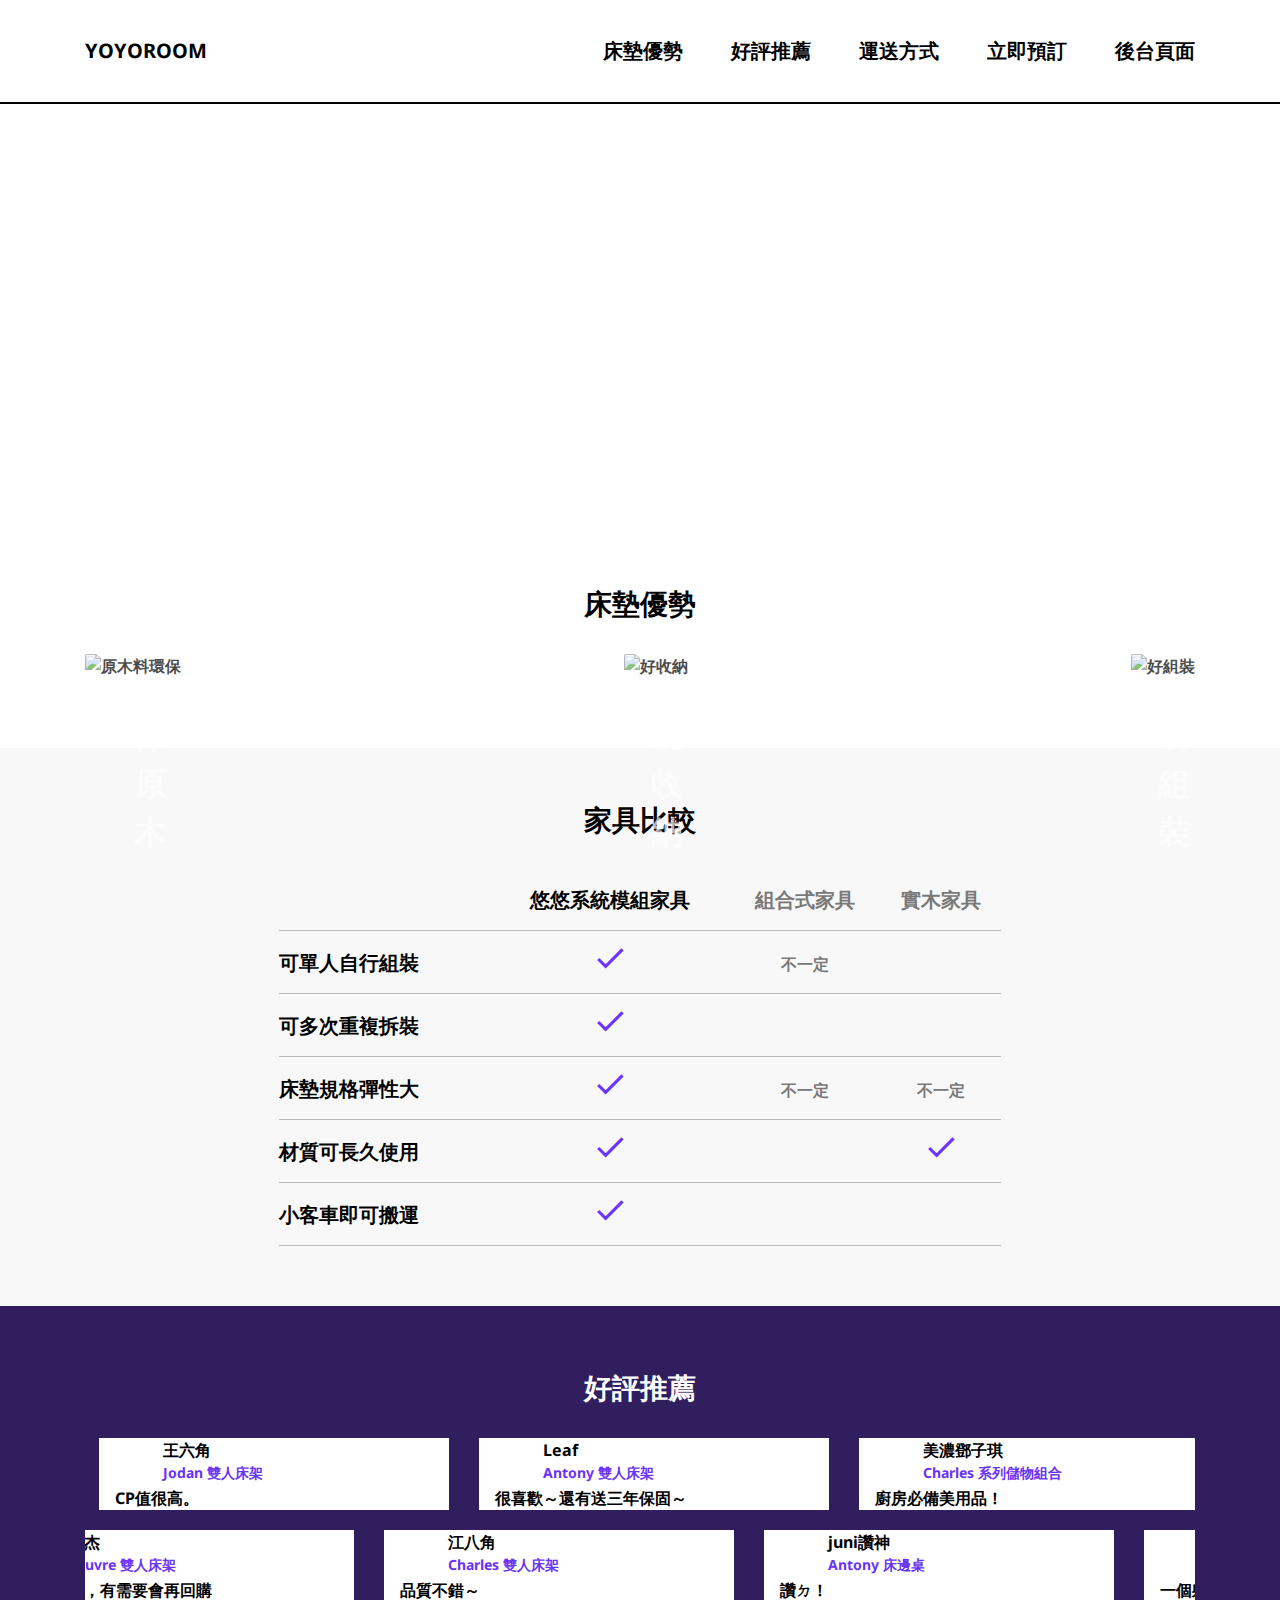
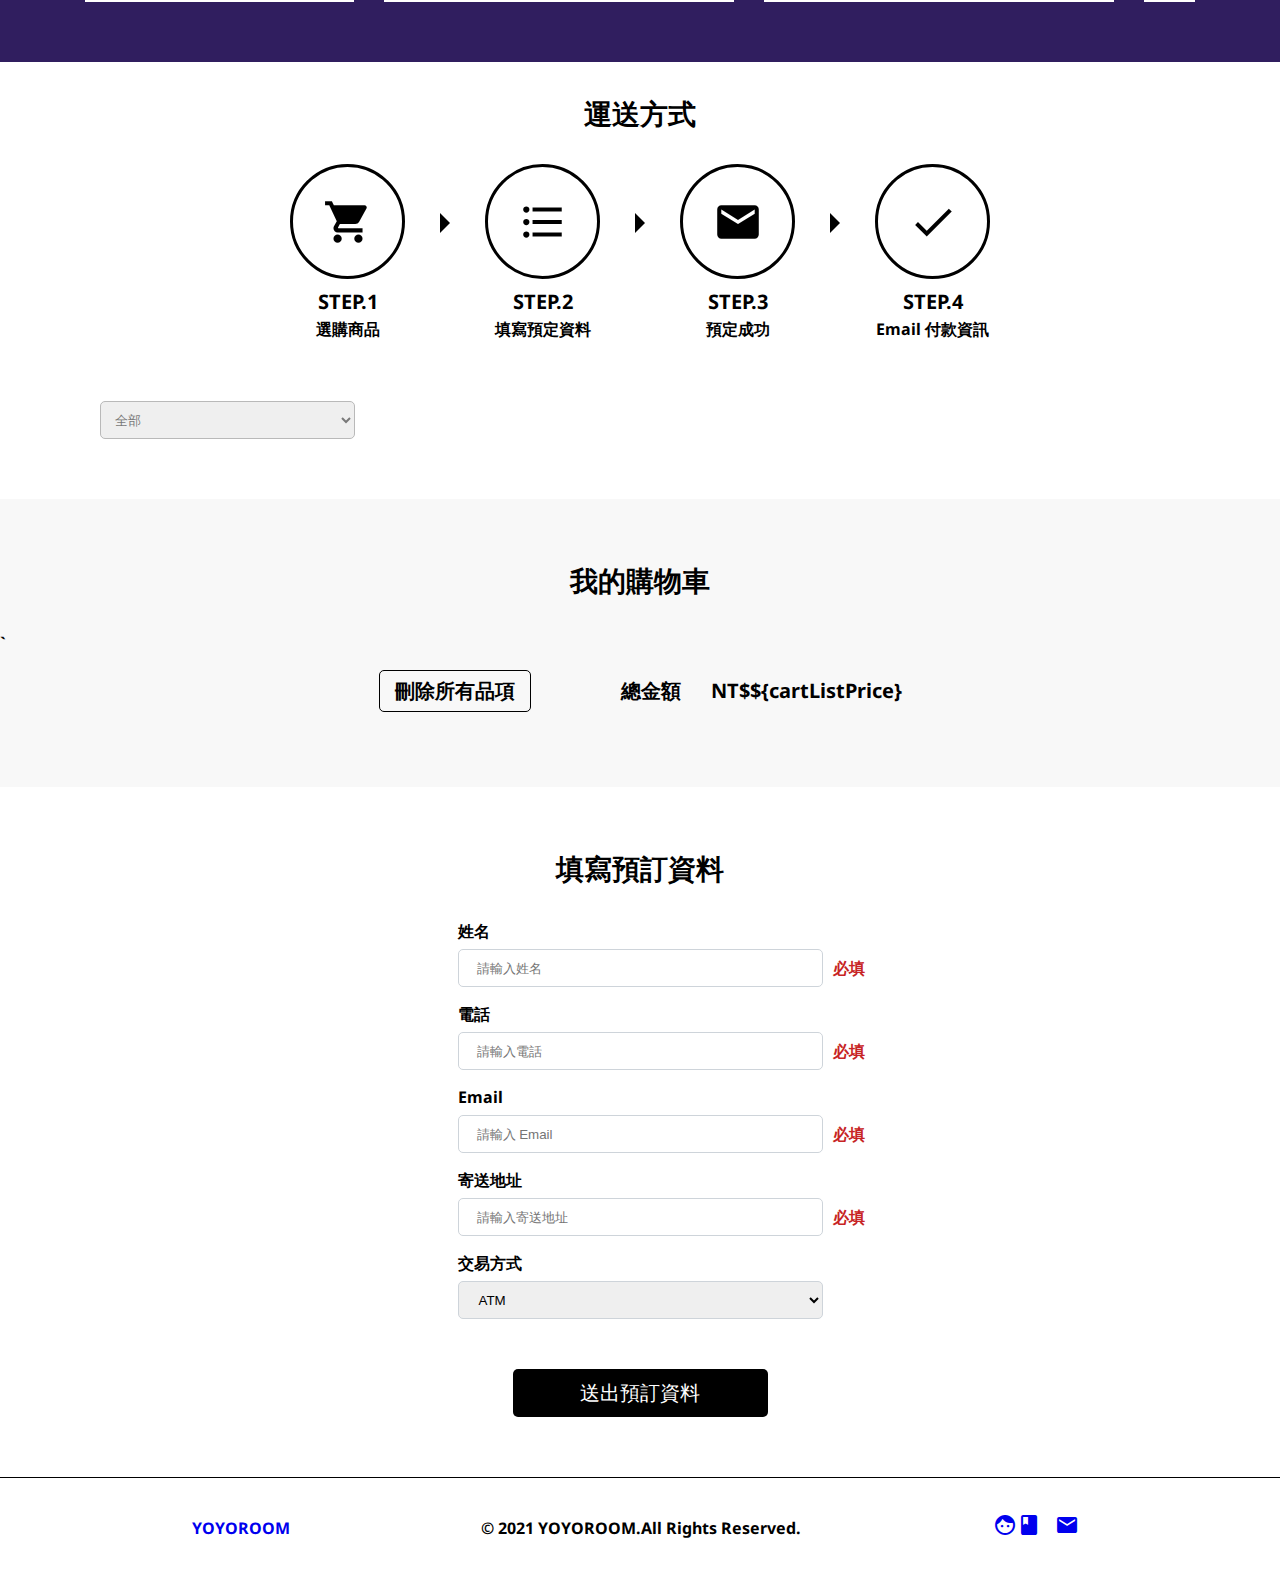
==== commit a6e06003: "add" ====
--- a/index.html
+++ b/index.html
@@ -4,13 +4,14 @@
     <meta charset="UTF-8">
     <meta http-equiv="X-UA-Compatible" content="IE=edge">
     <meta name="viewport" content="width=device-width, initial-scale=1.0">
-    <title>WOWOROM||窩窩家具</title>
-    <link href="https://fonts.googleapis.com/icon?family=Material+Icons"
-      rel="stylesheet">
+    <title>YOYOROM||悠悠家具</title>
+    
+    <script src="https://code.jquery.com/jquery-1.12.4.min.js"
+    integrity="sha256-ZosEbRLbNQzLpnKIkEdrPv7lOy9C27hHQ+Xp8a4MxAQ=" crossorigin="anonymous"></script>
+    <link href="https://fonts.googleapis.com/icon?family=Material+Icons" rel="stylesheet">
     <link rel="shortcut icon" href="https://cdn0.iconfinder.com/data/icons/kameleon-free-pack-rounded/110/Shop-128.png">
     <link rel="stylesheet" href="https://unpkg.com/aos@next/dist/aos.css" />
 <link rel="stylesheet" href="https://cdnjs.cloudflare.com/ajax/libs/animate.css/4.1.1/animate.min.css"/>
-    <script src="//cdnjs.cloudflare.com/ajax/libs/validate.js/0.12.0/validate.min.js"></script>
     <link rel="preconnect" href="https://fonts.gstatic.com">
     <link href="https://fonts.googleapis.com/css2?family=Noto+Sans&display=swap" rel="stylesheet">  
     <link rel="stylesheet" href="https://fonts.googleapis.com/icon?family=Material+Icons">
@@ -24,7 +25,7 @@
 <body>
   <nav class="topBar">
     <div class="wrap">
-        <h1><a href="index.html" class="logo">WOWOROOM</a></h1>
+        <h1><a href="index.html" class="logo">YOYOROOM</a></h1>
         <span class="material-icons menuToggle">
             menu
         </span>
@@ -39,7 +40,7 @@
 </nav>
 <section class="wrap mt_102" id="bedAdvantage">
     <div class="banner"  data-aos="animate__bounceInDown">
-        <h2 class="banner-text">窩窩家居<br>跟您一起品味生活</h2>
+        <h2 class="banner-text">悠悠家居<br>跟您一起品味生活</h2>
     </div>
     <h3 class="section-title">床墊優勢</h3>
     <ul class="bedAdvantage">
@@ -65,7 +66,7 @@
                 <thead>
                     <tr>
                         <th></th>
-                        <th>窩窩系統模組家具</th>
+                        <th>悠悠系統模組家具</th>
                         <th class="text-muted">組合式家具</th>
                         <th class="text-muted">實木家具</th>
                     </tr>
@@ -475,8 +476,8 @@
     </form>
 </section>
 <div class="footer">
-    <a href="index.html" class="logo-footer">WOWOROOM</a>
-    <p class="footer-inf">© 2021 WOWOROOM.All Rights Reserved.</p>
+    <a href="index.html" class="logo-footer">YOYOROOM</a>
+    <p class="footer-inf">© 2021 YOYOROOM.All Rights Reserved.</p>
     <span > 
         <a href="https://www.facebook.com/" class="material-icons appIcon">
             facebook
@@ -487,6 +488,10 @@
     </span>
 
 </div>
+
+
+<button class="js-back-to-top back-to-top material-icons" title="回到頭部">   arrow_upward</button>
+
 
 <!-- 預設 JS -->
 <script>
--- a/css/fontSide.css
+++ b/css/fontSide.css
@@ -930,3 +930,42 @@
 .appIcon{
   margin-right: 10px;
 }
+
+
+.back-to-top {
+
+  display: none; /* 默認是隱藏的，這樣在第一屏才不顯示 */
+  
+  
+   
+  position: fixed; /* 位置是固定的 */
+  
+  bottom: 10%; /* 顯示在頁面底部 */
+  
+  right: 2%; /* 顯示在頁面的右邊 */
+  
+  z-index: 1001; /* 確保不被其他功能覆蓋 */
+  
+  border: 1px solid #fd9a6c; /* 顯示邊框 */
+  
+  outline: none; /* 不顯示外框 */
+  
+  background-color: #fff; /*設置背景背景顏色*/
+  
+  color: #fd9a6c; /* 設置文本顏色 */
+  
+  cursor: pointer; /* 滑鼠移到按鈕上顯示手型 */
+  
+  padding: 10px 15px 15px 15px; /* 增加一些內邊距 */
+  
+  border-radius: 50%; /* 增加圓角 */
+  opacity: 0.7;
+  
+  }
+  
+  .back-to-top:hover {
+  background-color: #fd9a6c; /* 滑鼠移上去時，反轉顏色 */
+  color: #fff;
+  opacity: 1;
+  
+  }